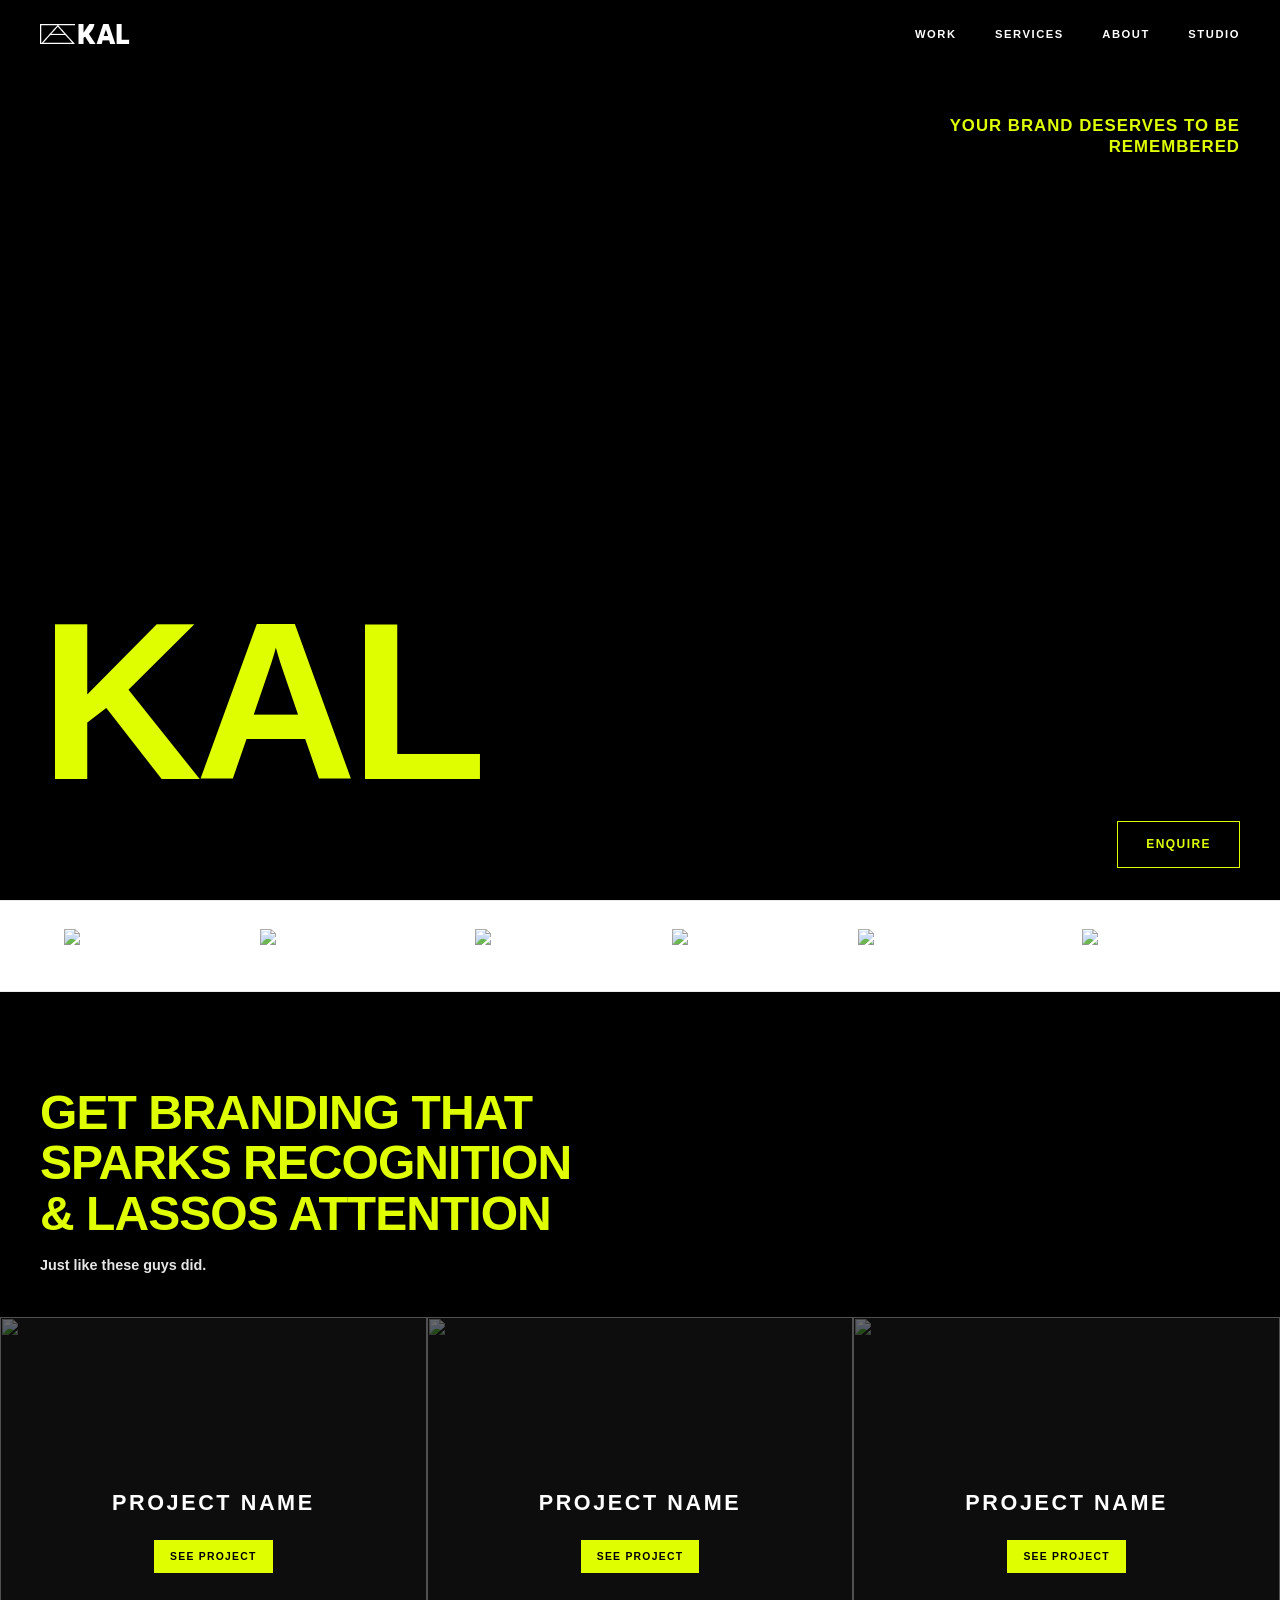
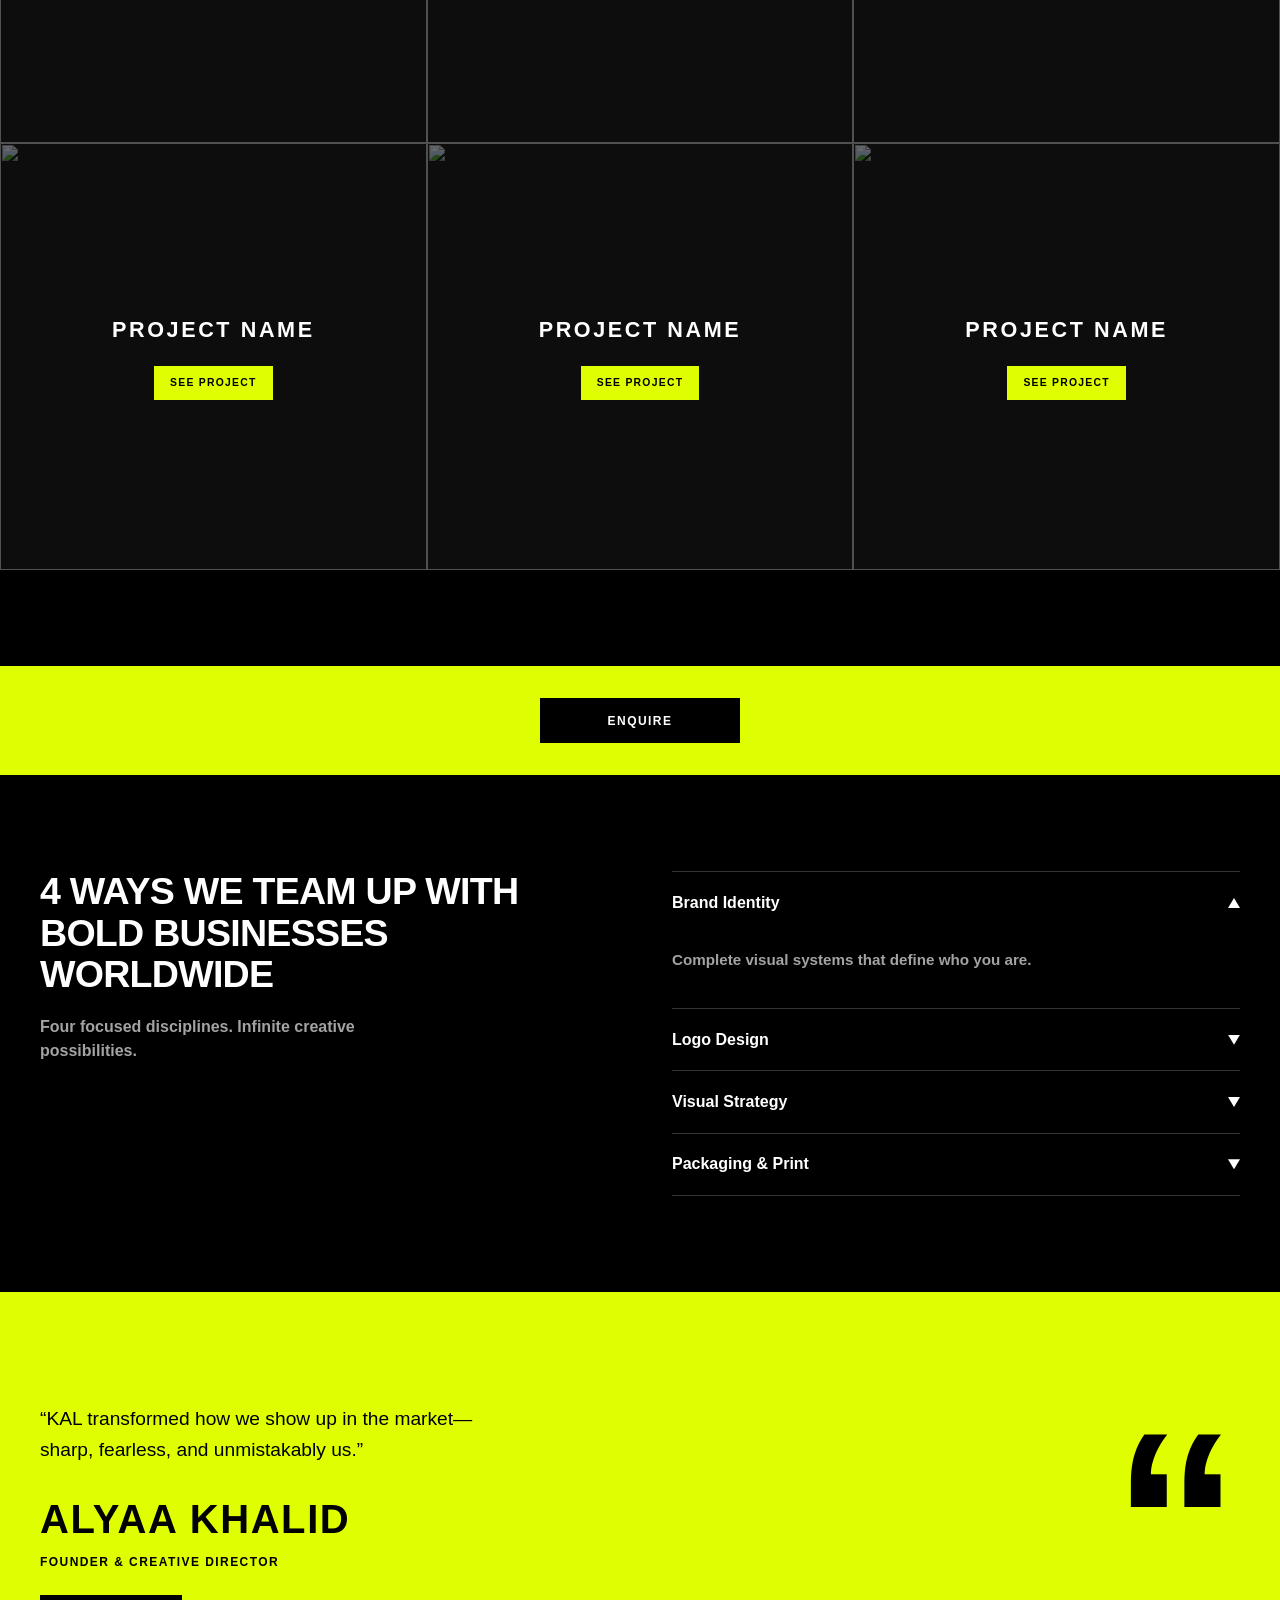
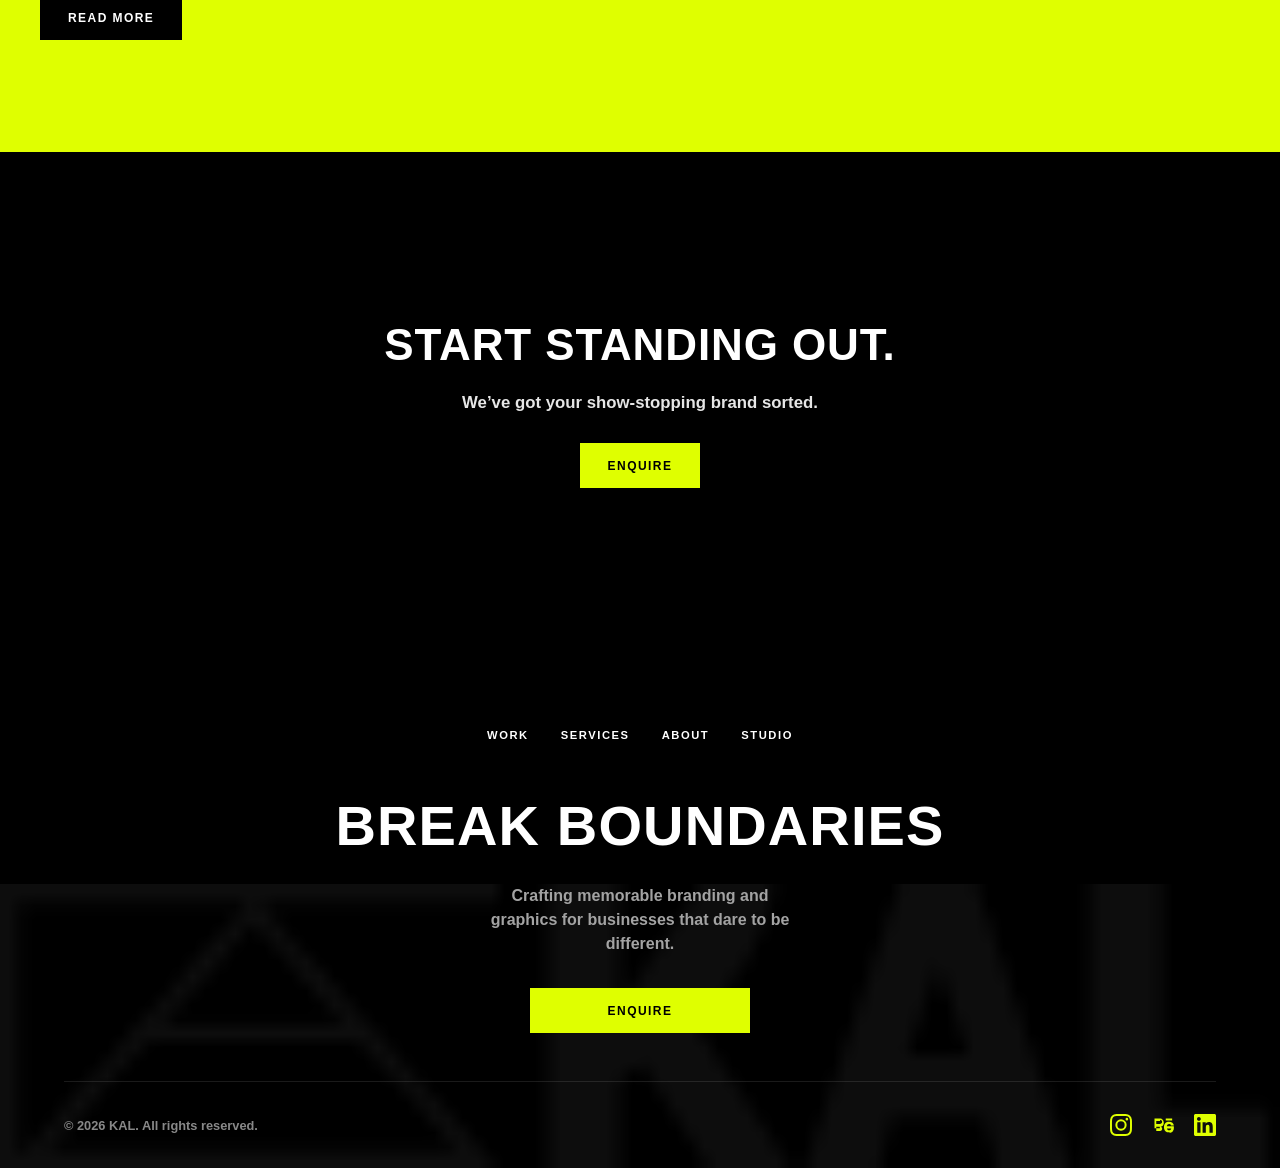
==== index.html @ bb74b12f "Initial commit: AntiGravity KAl website" ====
<!DOCTYPE html>
<html lang="en">
<head>
  <meta charset="UTF-8" />
  <meta name="viewport" content="width=device-width, initial-scale=1.0" />
  <meta name="description" content="KAL — Your brand deserves to be remembered. Branding and graphics for bold businesses." />
  <title>KAL — Creative Studio</title>
  
  <style>
    /* Importing user requested Diodrum Arabic Bold Font */
    @import url('https://db.onlinewebfonts.com/c/6d77e4188cb36a08a0f121b5cd89a714?family=Diodrum+Arabic+Bold');
    
    :root {
      --font-family-base: 'Diodrum Arabic Bold', sans-serif;
    }
    
    /* Forcing the font universally to ensure it strictly applies everywhere */
    * {
      font-family: var(--font-family-base) !important;
    }

    /* Styling the newly injected logo images */
    .logo__image {
        max-width: 120px;
        height: auto;
        display: block;
    }
  </style>

  <!-- Linking to local stylesheet -->
  <link rel="stylesheet" href="styles.css" />
</head>
<body class="page-home">
  <a class="skip-link" href="#main">Skip to content</a>

  <header class="hero" role="banner">
    <div class="hero__media" aria-hidden="true"></div>
    <div class="hero__overlay" aria-hidden="true"></div>
    <div class="hero__shell">
      <div class="hero__top">
        <a class="logo logo--header" href="index.html" aria-label="KAL home">
          <img src="logo.png" alt="KAL Logo" class="logo__image">
        </a>
        <button type="button" class="nav-toggle" aria-expanded="false" aria-controls="site-nav" data-nav-toggle>
          <span></span><span></span><span></span>
          <span class="visually-hidden">Menu</span>
        </button>
        <nav id="site-nav" class="nav nav--hero" aria-label="Primary" data-nav-menu>
          <a href="#work">WORK</a>
          <a href="#services">SERVICES</a>
          <a href="#about">ABOUT</a>
          <a href="#studio">STUDIO</a>
        </nav>
      </div>
      <div class="hero__middle">
        <p class="hero__tagline">YOUR BRAND DESERVES TO BE REMEMBERED</p>
        <h1 class="hero__title">KAL</h1>
      </div>
      <a class="btn btn--outline-hero" href="contact.html">ENQUIRE</a>
    </div>
  </header>

  <main id="main">
    <section class="logo-marquee" aria-label="Trusted by brands">
      <div class="logo-marquee__mask">
        <div class="logo-marquee__track">
          <ul class="logo-marquee__row">
            <li><img class="logo-marquee__logo" src="https://placehold.co/140x36/ffffff/000000?text=SPADA" width="140" height="36" alt="Spada" /></li>
            <li><img class="logo-marquee__logo" src="https://placehold.co/160x36/ffffff/000000?text=PUBLIC" width="160" height="36" alt="Public" /></li>
            <li><img class="logo-marquee__logo" src="https://placehold.co/140x36/ffffff/000000?text=NORTH" width="140" height="36" alt="North" /></li>
            <li><img class="logo-marquee__logo" src="https://placehold.co/130x36/ffffff/000000?text=VOGUE" width="130" height="36" alt="Vogue" /></li>
            <li><img class="logo-marquee__logo" src="https://placehold.co/180x36/ffffff/000000?text=STUDIO+X" width="180" height="36" alt="Studio X" /></li>
            <li><img class="logo-marquee__logo" src="https://placehold.co/200x36/ffffff/000000?text=MERIDIAN" width="200" height="36" alt="Meridian" /></li>
            <li><img class="logo-marquee__logo" src="https://placehold.co/160x36/ffffff/000000?text=BOLD+CO" width="160" height="36" alt="Bold Co" /></li>
            <li><img class="logo-marquee__logo" src="https://placehold.co/130x36/ffffff/000000?text=FRAME" width="130" height="36" alt="Frame" /></li>
            <li><img class="logo-marquee__logo" src="https://placehold.co/130x36/ffffff/000000?text=ATLAS" width="130" height="36" alt="Atlas" /></li>
            <li><img class="logo-marquee__logo" src="https://placehold.co/130x36/ffffff/000000?text=PRISM" width="130" height="36" alt="Prism" /></li>
            <li><img class="logo-marquee__logo" src="https://placehold.co/120x36/ffffff/000000?text=NOVA" width="120" height="36" alt="Nova" /></li>
            <li><img class="logo-marquee__logo" src="https://placehold.co/120x36/ffffff/000000?text=KIND" width="120" height="36" alt="Kind" /></li>
          </ul>
          <ul class="logo-marquee__row" aria-hidden="true">
            <li><img class="logo-marquee__logo" src="https://placehold.co/140x36/ffffff/000000?text=SPADA" width="140" height="36" alt="Spada" /></li>
            <li><img class="logo-marquee__logo" src="https://placehold.co/160x36/ffffff/000000?text=PUBLIC" width="160" height="36" alt="Public" /></li>
            <li><img class="logo-marquee__logo" src="https://placehold.co/140x36/ffffff/000000?text=NORTH" width="140" height="36" alt="North" /></li>
            <li><img class="logo-marquee__logo" src="https://placehold.co/130x36/ffffff/000000?text=VOGUE" width="130" height="36" alt="Vogue" /></li>
            <li><img class="logo-marquee__logo" src="https://placehold.co/180x36/ffffff/000000?text=STUDIO+X" width="180" height="36" alt="Studio X" /></li>
            <li><img class="logo-marquee__logo" src="https://placehold.co/200x36/ffffff/000000?text=MERIDIAN" width="200" height="36" alt="Meridian" /></li>
            <li><img class="logo-marquee__logo" src="https://placehold.co/160x36/ffffff/000000?text=BOLD+CO" width="160" height="36" alt="Bold Co" /></li>
            <li><img class="logo-marquee__logo" src="https://placehold.co/130x36/ffffff/000000?text=FRAME" width="130" height="36" alt="Frame" /></li>
            <li><img class="logo-marquee__logo" src="https://placehold.co/130x36/ffffff/000000?text=ATLAS" width="130" height="36" alt="Atlas" /></li>
            <li><img class="logo-marquee__logo" src="https://placehold.co/130x36/ffffff/000000?text=PRISM" width="130" height="36" alt="Prism" /></li>
            <li><img class="logo-marquee__logo" src="https://placehold.co/120x36/ffffff/000000?text=NOVA" width="120" height="36" alt="Nova" /></li>
            <li><img class="logo-marquee__logo" src="https://placehold.co/120x36/ffffff/000000?text=KIND" width="120" height="36" alt="Kind" /></li>
          </ul>
        </div>
      </div>
    </section>

    <section id="work" class="section section--dark portfolio">
      <div class="container portfolio__intro">
        <h2 class="portfolio__headline">GET BRANDING THAT SPARKS RECOGNITION &amp; LASSOS ATTENTION</h2>
        <p class="portfolio__sub">Just like these guys did.</p>
      </div>
      <div class="portfolio__grid-wrap">
        <div class="portfolio__grid">
          <article class="project-card">
            <img src="https://images.unsplash.com/photo-1541643600914-78b084683601?w=900&q=85" width="900" height="675" alt="" loading="lazy" decoding="async" />
            <div class="project-card__overlay">
              <span class="project-card__name">PROJECT NAME</span>
              <a class="btn btn--lime btn--small" href="#">SEE PROJECT</a>
            </div>
          </article>
          <article class="project-card">
            <img src="https://images.unsplash.com/photo-1595425970377-c9703cf48b6d?w=900&q=85" width="900" height="675" alt="" loading="lazy" decoding="async" />
            <div class="project-card__overlay">
              <span class="project-card__name">PROJECT NAME</span>
              <a class="btn btn--lime btn--small" href="#">SEE PROJECT</a>
            </div>
          </article>
          <article class="project-card">
            <img src="https://images.unsplash.com/photo-1556228578-0d85b1a4d571?w=900&q=85" width="900" height="675" alt="" loading="lazy" decoding="async" />
            <div class="project-card__overlay">
              <span class="project-card__name">PROJECT NAME</span>
              <a class="btn btn--lime btn--small" href="#">SEE PROJECT</a>
            </div>
          </article>
          <article class="project-card">
            <img src="https://images.unsplash.com/photo-1570194065650-d99fb4b38b17?w=900&q=85" width="900" height="675" alt="" loading="lazy" decoding="async" />
            <div class="project-card__overlay">
              <span class="project-card__name">PROJECT NAME</span>
              <a class="btn btn--lime btn--small" href="#">SEE PROJECT</a>
            </div>
          </article>
          <article class="project-card">
            <img src="https://images.unsplash.com/photo-1620916566398-39f1143ab7be?w=900&q=85" width="900" height="675" alt="" loading="lazy" decoding="async" />
            <div class="project-card__overlay">
              <span class="project-card__name">PROJECT NAME</span>
              <a class="btn btn--lime btn--small" href="#">SEE PROJECT</a>
            </div>
          </article>
          <article class="project-card">
            <img src="https://images.unsplash.com/photo-1511920170033-f8396924c348?w=900&q=85" width="900" height="675" alt="" loading="lazy" decoding="async" />
            <div class="project-card__overlay">
              <span class="project-card__name">PROJECT NAME</span>
              <a class="btn btn--lime btn--small" href="#">SEE PROJECT</a>
            </div>
          </article>
        </div>
      </div>
    </section>

    <div class="strip strip--lime">
      <a class="btn btn--black" href="contact.html">ENQUIRE</a>
    </div>

    <section id="services" class="section section--dark services">
      <div class="container services__grid">
        <div class="services__intro" id="about">
          <h2 class="services__title">4 WAYS WE TEAM UP WITH BOLD BUSINESSES WORLDWIDE</h2>
          <p class="services__lead">Four focused disciplines. Infinite creative possibilities.</p>
        </div>
        <div class="accordion" id="studio" data-accordion>
          <div class="accordion__item is-open" data-accordion-item>
            <button type="button" class="accordion__trigger" aria-expanded="true" data-accordion-trigger>
              <span class="accordion__name">Brand Identity</span>
              <span class="caret caret--down" aria-hidden="true"></span>
            </button>
            <div class="accordion__panel" data-accordion-panel>
              <p>Complete visual systems that define who you are.</p>
            </div>
          </div>
          <div class="accordion__item" data-accordion-item>
            <button type="button" class="accordion__trigger" aria-expanded="false" data-accordion-trigger>
              <span class="accordion__name">Logo Design</span>
              <span class="caret caret--down" aria-hidden="true"></span>
            </button>
            <div class="accordion__panel" hidden data-accordion-panel>
              <p>Memorable marks that capture your essence.</p>
            </div>
          </div>
          <div class="accordion__item" data-accordion-item>
            <button type="button" class="accordion__trigger" aria-expanded="false" data-accordion-trigger>
              <span class="accordion__name">Visual Strategy</span>
              <span class="caret caret--down" aria-hidden="true"></span>
            </button>
            <div class="accordion__panel" hidden data-accordion-panel>
              <p>Creative direction with purpose and impact.</p>
            </div>
          </div>
          <div class="accordion__item" data-accordion-item>
            <button type="button" class="accordion__trigger" aria-expanded="false" data-accordion-trigger>
              <span class="accordion__name">Packaging &amp; Print</span>
              <span class="caret caret--down" aria-hidden="true"></span>
            </button>
            <div class="accordion__panel" hidden data-accordion-panel>
              <p>Tactile experiences that leave an impression.</p>
            </div>
          </div>
        </div>
      </div>
    </section>

    <section class="section section--quote quote" aria-labelledby="quote-heading">
      <div class="container quote__grid">
        <div class="quote__content">
          <p class="quote__text" id="quote-heading">
            “KAL transformed how we show up in the market—sharp, fearless, and unmistakably us.”
          </p>
          <p class="quote__author">ALYAA KHALID</p>
          <p class="quote__role">FOUNDER &amp; CREATIVE DIRECTOR</p>
          <a class="btn btn--black" href="#">READ MORE</a>
        </div>
        <div class="quote__mark" aria-hidden="true">“</div>
      </div>
    </section>

    <section class="prefooter">
      <div class="prefooter__media" aria-hidden="true"></div>
      <div class="prefooter__overlay" aria-hidden="true"></div>
      <div class="prefooter__inner">
        <h2 class="prefooter__title">START STANDING OUT.</h2>
        <p class="prefooter__text">We’ve got your show-stopping brand sorted.</p>
        <a class="btn btn--lime" href="contact.html">ENQUIRE</a>
      </div>
    </section>
  </main>

  <footer class="footer">
    <div class="footer__watermark" aria-hidden="true"><img src="logo.png" alt="KAL Watermark" class="footer__watermark-image"></div>
    <div class="container footer__inner">
      <nav class="footer__nav" aria-label="Footer">
        <a href="#work">WORK</a>
        <a href="#services">SERVICES</a>
        <a href="#about">ABOUT</a>
        <a href="#studio">STUDIO</a>
      </nav>
      <h2 class="footer__headline">BREAK BOUNDARIES</h2>
      <p class="footer__tagline">Crafting memorable branding and graphics for businesses that dare to be different.</p>
      <a class="btn btn--lime footer__cta" href="contact.html">ENQUIRE</a>
      <div class="footer__bottom">
        <p class="footer__copy">© <span data-year>2024</span> KAL. All rights reserved.</p>
        <div class="footer__social">
          <a href="https://instagram.com" aria-label="Instagram" class="footer__social-link">
            <svg viewBox="0 0 24 24" width="22" height="22" fill="currentColor" aria-hidden="true"><path d="M12 2.163c3.204 0 3.584.012 4.85.07 3.252.148 4.771 1.691 4.919 4.919.058 1.265.069 1.645.069 4.849 0 3.205-.012 3.584-.069 4.849-.149 3.225-1.664 4.771-4.919 4.919-1.266.058-1.644.07-4.85.07-3.204 0-3.584-.012-4.849-.07-3.26-.149-4.771-1.699-4.919-4.92-.058-1.265-.07-1.644-.07-4.849 0-3.204.013-3.583.07-4.849.149-3.227 1.664-4.771 4.919-4.919 1.266-.057 1.645-.069 4.849-.069zM12 0C8.741 0 8.333.014 7.053.072 2.695.272.273 2.69.073 7.052.014 8.333 0 8.741 0 12c0 3.259.014 3.668.072 4.948.2 4.358 2.618 6.78 6.98 6.98C8.333 23.986 8.741 24 12 24c3.259 0 3.668-.014 4.948-.072 4.354-.2 6.782-2.618 6.979-6.98.059-1.28.073-1.689.073-4.948 0-3.259-.014-3.667-.072-4.947-.196-4.354-2.617-6.78-6.979-6.98C15.668.014 15.259 0 12 0zm0 5.838a6.162 6.162 0 1 0 0 12.324 6.162 6.162 0 0 0 0-12.324zM12 16a4 4 0 1 1 0-8 4 4 0 0 1 0 8zm6.406-11.845a1.44 1.44 0 1 0 0 2.881 1.44 1.44 0 0 0 0-2.881z"/></svg>
          </a>
          <a href="https://behance.net" aria-label="Behance" class="footer__social-link">
            <svg viewBox="0 0 24 24" width="22" height="22" fill="currentColor" aria-hidden="true"><path d="M22 7h-7V5h7v2zm1.726 10c-.442 1.297-2.029 3-5.101 3-3.074 0-5.564-1.729-5.564-5.675 0-3.91 2.325-5.92 5.466-5.92 3.082 0 4.964 1.782 5.378 4.076h-3.207c-.235-.896-.932-1.448-2.077-1.448-1.521 0-2.528 1.094-2.528 3.292 0 2.25 1.021 3.392 2.528 3.392 1.42 0 2.305-.771 2.377-2.009H15.5v-2.331h8.26c.063.447.11.891.11 1.515-.001 3.102-1.653 5.6-5.084 5.6zM8.528 15.454h-5.8V5h5.436c3.09 0 4.71 1.688 4.71 4.898 0 2.53-1.718 4.102-3.918 4.102H8.528v1.454zm.29-7.954H4.648v3.317h3.88c1.624 0 2.506-1.032 2.506-2.406 0-1.375-.882-1.911-2.216-1.911zM4.648 18.5h4.084c1.743 0 2.378-1.096 2.378-2.352 0-1.649-1.123-2.148-2.602-2.148H4.648V18.5z"/></svg>
          </a>
          <a href="https://linkedin.com" aria-label="LinkedIn" class="footer__social-link">
            <svg viewBox="0 0 24 24" width="22" height="22" fill="currentColor" aria-hidden="true"><path d="M20.447 20.452h-3.554v-5.569c0-1.328-.027-3.037-1.852-3.037-1.853 0-2.136 1.445-2.136 2.939v5.667H9.351V9h3.414v1.561h.046c.477-.9 1.637-1.85 3.37-1.85 3.601 0 4.267 2.37 4.267 5.455v6.286zM5.337 7.433c-1.144 0-2.063-.926-2.063-2.065 0-1.138.92-2.063 2.063-2.063 1.14 0 2.064.925 2.064 2.063 0 1.139-.925 2.065-2.064 2.065zm1.782 13.019H3.555V9h3.564v11.452zM22.225 0H1.771C.792 0 0 .774 0 1.729v20.542C0 23.227.792 24 1.771 24h20.451C23.2 24 24 23.227 24 22.271V1.729C24 .774 23.2 0 22.222 0h.003z"/></svg>
          </a>
        </div>
      </div>
    </footer>

  <script src="main copy.js" defer></script>
</body>
</html>
---- styles.css ----
/* KAL — matches KAL_Desgin reference (black / white / #DFFF00, sharp corners) */
@font-face {
  font-family: "Diodrum Arabic";
  font-style: normal;
  font-weight: 700;
  font-display: swap;
  src: local("Diodrum Arabic Bold"), local("DiodrumArabic-Bold"),
    url("assets/fonts/DiodrumArabic-Bold.woff2") format("woff2"),
    url("assets/fonts/DiodrumArabic-Bold.woff") format("woff"),
    url("assets/fonts/DiodrumArabicBold.woff2") format("woff2"),
    url("assets/fonts/DiodrumArabicBold.ttf") format("truetype");
}

:root {
  --black: #000000;
  --white: #ffffff;
  --lime: #dfff00;
  --grey: #a3a3a3;
  --grey-dark: #888888;
  --charcoal: #111111;
  --font: "Diodrum Arabic", "Segoe UI", Tahoma, sans-serif;
  --container: min(1200px, calc(100% - 3rem));
  --ease: cubic-bezier(0.22, 1, 0.36, 1);
}

*,
*::before,
*::after {
  box-sizing: border-box;
}

html {
  scroll-behavior: smooth;
  overflow-x: hidden;
}

@media (prefers-reduced-motion: reduce) {
  html {
    scroll-behavior: auto;
  }
  *,
  *::before,
  *::after {
    animation-duration: 0.01ms !important;
    transition-duration: 0.01ms !important;
  }
}

body {
  margin: 0;
  font-family: var(--font);
  font-size: 1rem;
  line-height: 1.5;
  font-weight: 700;
  color: var(--white);
  background: var(--black);
  -webkit-font-smoothing: antialiased;
}

input,
textarea,
button {
  font-family: var(--font);
  font-weight: 700;
}

img {
  max-width: 100%;
  height: auto;
  display: block;
}

a {
  color: inherit;
  text-decoration: none;
}

.visually-hidden {
  position: absolute;
  width: 1px;
  height: 1px;
  padding: 0;
  margin: -1px;
  overflow: hidden;
  clip: rect(0, 0, 0, 0);
  white-space: nowrap;
  border: 0;
}

.skip-link {
  position: absolute;
  top: -100px;
  left: 1rem;
  z-index: 1000;
  padding: 0.5rem 1rem;
  background: var(--lime);
  color: var(--black);
  font-weight: 700;
}

.skip-link:focus {
  top: 1rem;
}

.container {
  width: var(--container);
  margin-inline: auto;
}

/* ----- Logo ----- */
.logo {
  display: inline-flex;
  align-items: center;
  gap: 0.65rem;
  z-index: 5;
}

.logo__icon {
  width: 36px;
  height: 36px;
  border: 2px solid currentColor;
  flex-shrink: 0;
  position: relative;
  background: linear-gradient(135deg, transparent 47%, currentColor 47%, currentColor 53%, transparent 53%);
}

.logo__word {
  font-weight: 800;
  font-size: 1.35rem;
  letter-spacing: 0.04em;
}

.logo--header {
  color: var(--white);
}

.logo--contact .logo__icon,
.logo--contact .logo__word {
  color: var(--white);
}

/* ----- Buttons (sharp corners) ----- */
.btn {
  display: inline-flex;
  align-items: center;
  justify-content: center;
  padding: 0.85rem 1.75rem;
  font-size: 0.75rem;
  font-weight: 800;
  letter-spacing: 0.12em;
  text-transform: uppercase;
  border: none;
  border-radius: 0;
  cursor: pointer;
  transition: opacity 0.2s, transform 0.15s;
}

.btn:active {
  transform: scale(0.98);
}

.btn--lime {
  background: var(--lime);
  color: var(--black);
}

.btn--lime:hover {
  opacity: 0.92;
}

.btn--black {
  background: var(--black);
  color: var(--white);
}

.btn--black:hover {
  opacity: 0.88;
}

.btn--small {
  padding: 0.55rem 1rem;
  font-size: 0.65rem;
}

.btn--outline-hero {
  background: transparent;
  color: var(--lime);
  border: 1px solid var(--lime);
}

.btn--outline-hero:hover {
  background: var(--lime);
  color: var(--black);
}

.btn--send {
  width: 100%;
  margin-top: 1.5rem;
  padding: 1.1rem;
  font-size: 0.8rem;
}

/* ----- Nav toggle (contact + home mobile) ----- */
.nav-toggle {
  display: none;
  flex-direction: column;
  justify-content: center;
  gap: 6px;
  width: 44px;
  height: 44px;
  padding: 0;
  border: none;
  background: transparent;
  cursor: pointer;
  z-index: 5;
}

.nav-toggle span {
  display: block;
  height: 2px;
  background: var(--lime);
  border-radius: 0;
}

.nav-toggle span:nth-child(1) {
  width: 22px;
  margin-left: auto;
}

.nav-toggle span:nth-child(2) {
  width: 18px;
  margin-left: auto;
}

.nav-toggle span:nth-child(3) {
  width: 14px;
  margin-left: auto;
}

.page-home .nav-toggle span {
  background: var(--lime);
}

@media (max-width: 767px) {
  .nav-toggle {
    display: flex;
  }
}

/* ----- Hero ----- */
.hero {
  position: relative;
  min-height: 100vh;
  min-height: 100dvh;
  padding: 1.5rem clamp(1rem, 4vw, 2.5rem) 2rem;
}

.hero__media {
  position: absolute;
  inset: 0;
  background: var(--black) url("https://images.unsplash.com/photo-1497366216548-37526070297c?w=1920&q=85") center / cover no-repeat;
}

.hero__overlay {
  position: absolute;
  inset: 0;
  background: rgba(0, 0, 0, 0.45);
  pointer-events: none;
}

.hero__shell {
  position: relative;
  z-index: 2;
  min-height: calc(100vh - 1.5rem - 2rem);
  min-height: calc(100dvh - 1.5rem - 2rem);
  display: flex;
  flex-direction: column;
}

.hero__top {
  display: flex;
  align-items: center;
  justify-content: space-between;
  flex-wrap: wrap;
  gap: 1rem;
}

.hero__middle {
  flex: 1;
  display: grid;
  grid-template-rows: auto 1fr;
  grid-template-columns: 1fr;
  align-items: stretch;
  min-height: 0;
}

.nav--hero {
  display: flex;
  gap: clamp(1rem, 3vw, 2.5rem);
  font-size: 0.7rem;
  font-weight: 600;
  letter-spacing: 0.14em;
}

.nav--hero a {
  color: var(--white);
}

.nav--hero a:hover {
  color: var(--lime);
}

@media (max-width: 767px) {
  .nav--hero {
    position: fixed;
    top: 0;
    right: 0;
    left: 0;
    flex-direction: column;
    padding: 5rem 1.5rem 2rem;
    background: rgba(0, 0, 0, 0.97);
    gap: 0;
    transform: translateY(-100%);
    opacity: 0;
    visibility: hidden;
    transition: transform 0.35s var(--ease), opacity 0.35s, visibility 0.35s;
    z-index: 4;
  }

  .nav--hero.is-open {
    transform: translateY(0);
    opacity: 1;
    visibility: visible;
  }

  .nav--hero a {
    padding: 1rem 0;
    border-bottom: 1px solid rgba(255, 255, 255, 0.08);
    font-size: 0.8rem;
  }
}

.hero__tagline {
  grid-row: 1;
  grid-column: 1;
  align-self: start;
  justify-self: end;
  max-width: min(420px, 90vw);
  margin: 0;
  padding-top: clamp(2rem, 8vh, 5rem);
  font-size: clamp(0.85rem, 2vw, 1.05rem);
  font-weight: 800;
  letter-spacing: 0.06em;
  line-height: 1.25;
  color: var(--lime);
  text-transform: uppercase;
  text-align: right;
}

.hero__title {
  grid-row: 1 / -1;
  grid-column: 1;
  align-self: end;
  justify-self: start;
  margin: 0;
  font-size: clamp(4.5rem, 22vw, 14rem);
  font-weight: 900;
  line-height: 0.85;
  letter-spacing: -0.03em;
  color: var(--lime);
}

.hero .btn--outline-hero {
  align-self: end;
  margin-top: 1.5rem;
  margin-left: auto;
}

@media (max-width: 767px) {
  .hero__middle {
    display: flex;
    flex-direction: column;
    justify-content: center;
    gap: 1.5rem;
    padding: 1rem 0;
  }

  .hero__tagline {
    padding-top: 0;
    justify-self: stretch;
    text-align: left;
    align-self: stretch;
    max-width: none;
  }

  .hero__title {
    align-self: start;
    font-size: clamp(4rem, 18vw, 8rem);
  }

  .hero .btn--outline-hero {
    width: 100%;
    margin-left: 0;
  }
}

/* ----- Logo marquee (white strip, auto-scroll) ----- */
.logo-marquee {
  background: var(--white);
  border-block: 1px solid rgba(0, 0, 0, 0.08);
  padding: 1.75rem 0;
}

.logo-marquee__mask {
  overflow: hidden;
  width: 100%;
  mask-image: linear-gradient(90deg, transparent, #000 4%, #000 96%, transparent);
  -webkit-mask-image: linear-gradient(90deg, transparent, #000 4%, #000 96%, transparent);
}

.logo-marquee__track {
  display: flex;
  width: max-content;
  animation: logo-marquee-scroll 50s linear infinite;
}

.logo-marquee:hover .logo-marquee__track {
  animation-play-state: paused;
}

@media (prefers-reduced-motion: reduce) {
  .logo-marquee__track {
    animation: none;
    transform: none;
    width: 100%;
    flex-wrap: wrap;
    justify-content: center;
  }

  .logo-marquee__row:last-child {
    display: none;
  }

  .logo-marquee__row:first-child {
    flex-wrap: wrap;
    justify-content: center;
    max-width: 960px;
    width: 100%;
  }
}

@keyframes logo-marquee-scroll {
  to {
    transform: translateX(-50%);
  }
}

.logo-marquee__row {
  display: flex;
  flex-shrink: 0;
  align-items: center;
  gap: clamp(2.5rem, 5vw, 4.5rem);
  padding-inline: clamp(2.5rem, 5vw, 4.5rem);
  margin: 0;
  list-style: none;
}

.logo-marquee__row li {
  flex-shrink: 0;
  display: flex;
  align-items: center;
}

.logo-marquee__logo {
  display: block;
  height: clamp(26px, 4vw, 34px);
  width: auto;
  max-width: min(160px, 28vw);
  object-fit: contain;
  opacity: 0.88;
  filter: none;
  transition: opacity 0.2s var(--ease);
}

.logo-marquee__logo:hover {
  opacity: 1;
}

/* ----- Portfolio ----- */
.section {
  padding: clamp(3rem, 8vw, 6rem) 0;
}

.section--dark {
  background: var(--black);
}

.portfolio__headline {
  margin: 0 0 1rem;
  max-width: 20ch;
  font-size: clamp(1.75rem, 4.5vw, 3rem);
  font-weight: 900;
  line-height: 1.05;
  letter-spacing: -0.02em;
  text-transform: uppercase;
  color: var(--lime);
}

.portfolio__sub {
  margin: 0 0 2.5rem;
  font-size: 0.9rem;
  color: var(--white);
  opacity: 0.9;
}

.portfolio__intro {
  margin-bottom: 2rem;
}

.portfolio__grid-wrap {
  width: 100vw;
  margin-left: calc(50% - 50vw);
  position: relative;
}

.portfolio__grid {
  display: grid;
  grid-template-columns: repeat(3, 1fr);
  gap: 0;
}

@media (max-width: 991px) {
  .portfolio__grid {
    grid-template-columns: repeat(2, 1fr);
  }
}

@media (max-width: 600px) {
  .portfolio__grid {
    grid-template-columns: 1fr;
  }
}

.project-card {
  position: relative;
  aspect-ratio: 1 / 1;
  overflow: hidden;
  background: var(--charcoal);
}

.project-card img {
  width: 100%;
  height: 100%;
  object-fit: cover;
  filter: brightness(0.55);
  transition: filter 0.4s var(--ease), transform 0.5s var(--ease);
}

.project-card:hover img {
  filter: brightness(0.65);
  transform: scale(1.02);
}

.project-card__overlay {
  position: absolute;
  inset: 0;
  display: flex;
  flex-direction: column;
  align-items: center;
  justify-content: center;
  gap: 1.25rem;
  padding: 1rem;
  background: rgba(0, 0, 0, 0.25);
}

.project-card__name {
  font-size: clamp(1rem, 2.8vw, 1.35rem);
  font-weight: 800;
  letter-spacing: 0.12em;
  text-transform: uppercase;
  color: var(--white);
  text-align: center;
}

/* ----- Lime strip ----- */
.strip {
  padding: 2rem clamp(1rem, 4vw, 2.5rem);
  display: flex;
  justify-content: center;
  align-items: center;
}

.strip--lime {
  background: var(--lime);
}

.strip--lime .btn--black {
  min-width: 200px;
}

/* ----- Services / accordion ----- */
.services__grid {
  display: grid;
  grid-template-columns: 1fr 1fr;
  gap: clamp(2rem, 5vw, 4rem);
  align-items: start;
}

@media (max-width: 767px) {
  .services__grid {
    grid-template-columns: 1fr;
  }
}

.services__title {
  margin: 0 0 1.25rem;
  font-size: clamp(1.5rem, 3.5vw, 2.35rem);
  font-weight: 800;
  line-height: 1.1;
  letter-spacing: -0.02em;
  text-transform: uppercase;
  color: var(--white);
}

.services__lead {
  margin: 0;
  font-size: 1rem;
  color: var(--grey);
  max-width: 36ch;
}

.accordion {
  border-top: 1px solid rgba(255, 255, 255, 0.2);
}

.accordion__item {
  border-bottom: 1px solid rgba(255, 255, 255, 0.2);
}

.accordion__trigger {
  width: 100%;
  display: flex;
  align-items: center;
  justify-content: space-between;
  gap: 1rem;
  padding: 1.35rem 0;
  background: none;
  border: none;
  color: var(--white);
  font-size: 1rem;
  font-weight: 700;
  text-align: left;
  cursor: pointer;
}

.accordion__trigger:hover {
  color: var(--lime);
}

/* Solid filled carets (equilateral triangles) */
.caret {
  flex-shrink: 0;
  width: 12px;
  height: 10px;
  background: currentColor;
  transition: transform 0.25s var(--ease);
}

.caret--down {
  clip-path: polygon(50% 100%, 0 0, 100% 0);
}

.caret--left {
  width: 10px;
  height: 12px;
  clip-path: polygon(0 50%, 100% 0, 100% 100%);
  margin-right: 0.5rem;
  vertical-align: middle;
  display: inline-block;
}

.caret--right {
  width: 10px;
  height: 12px;
  clip-path: polygon(100% 50%, 0 100%, 0 0);
}

.accordion__trigger .caret {
  color: var(--white);
}

.accordion__item.is-open .caret--down {
  transform: rotate(180deg);
}

.accordion__panel {
  padding: 0 0 1.35rem;
  color: var(--grey);
  font-size: 0.95rem;
}

.accordion__panel[hidden] {
  display: none;
}

/* ----- Quote ----- */
.section--quote {
  background: var(--lime);
  color: var(--black);
  padding: clamp(3rem, 10vw, 7rem) 0;
}

.quote__grid {
  display: grid;
  grid-template-columns: 1.2fr 0.8fr;
  gap: 2rem;
  align-items: center;
}

@media (max-width: 767px) {
  .quote__grid {
    grid-template-columns: 1fr;
  }
}

.quote__text {
  margin: 0 0 1.5rem;
  font-size: clamp(1rem, 2.2vw, 1.2rem);
  font-weight: 500;
  line-height: 1.6;
  max-width: 42ch;
}

.quote__author {
  margin: 0 0 0.25rem;
  font-size: clamp(1.5rem, 4vw, 2.5rem);
  font-weight: 900;
  letter-spacing: 0.04em;
}

.quote__role {
  margin: 0 0 1.5rem;
  font-size: 0.75rem;
  font-weight: 700;
  letter-spacing: 0.12em;
}

.quote__mark {
  font-size: clamp(8rem, 25vw, 16rem);
  font-weight: 900;
  line-height: 0.7;
  color: var(--black);
  text-align: right;
  user-select: none;
}

@media (max-width: 767px) {
  .quote__mark {
    text-align: left;
    font-size: 6rem;
  }
}

/* ----- Prefooter ----- */
.prefooter {
  position: relative;
  min-height: 55vh;
  display: grid;
  place-items: center;
  text-align: center;
  padding: clamp(3rem, 10vw, 6rem) 1.5rem;
}

.prefooter__media {
  position: absolute;
  inset: 0;
  background: var(--black) url("https://images.unsplash.com/photo-1485846234645-a62644f84728?w=1920&q=80") center / cover no-repeat;
}

.prefooter__overlay {
  position: absolute;
  inset: 0;
  background: rgba(0, 0, 0, 0.55);
}

.prefooter__inner {
  position: relative;
  z-index: 1;
  max-width: 36rem;
}

.prefooter__title {
  margin: 0 0 0.75rem;
  font-size: clamp(1.75rem, 5vw, 2.75rem);
  font-weight: 900;
  letter-spacing: 0.02em;
  text-transform: uppercase;
  color: var(--white);
}

.prefooter__text {
  margin: 0 0 1.75rem;
  font-size: 1.05rem;
  color: rgba(255, 255, 255, 0.9);
}

/* ----- Footer ----- */
.footer {
  position: relative;
  background: var(--black);
  padding: clamp(3rem, 8vw, 5rem) 0 2rem;
  overflow: hidden;
}

.footer__watermark {
  position: absolute;
  bottom: 0;
  left: 50%;
  transform: translateX(-50%);
  width: 100%;
  max-width: 1400px;
  pointer-events: none;
  z-index: 0;
  opacity: 0.05;
}

.footer__watermark-image {
  width: 100%;
  height: auto;
  display: block;
}

.footer__inner {
  position: relative;
  z-index: 1;
  text-align: center;
}

.footer__nav {
  display: flex;
  flex-wrap: wrap;
  justify-content: center;
  gap: clamp(1rem, 3vw, 2rem);
  margin-bottom: 2.5rem;
  font-size: 0.7rem;
  font-weight: 600;
  letter-spacing: 0.14em;
}

.footer__nav a {
  color: var(--white);
}

.footer__nav a:hover {
  color: var(--lime);
}

.footer__headline {
  margin: 0 0 1rem;
  font-size: clamp(2rem, 5vw, 3.5rem);
  font-weight: 900;
  letter-spacing: 0.02em;
  text-transform: uppercase;
  color: var(--white);
}

.footer__tagline {
  margin: 0 auto 2rem;
  max-width: 36ch;
  font-size: 1rem;
  color: var(--grey);
}

.footer__cta {
  margin-bottom: 3rem;
  min-width: 220px;
}

.footer__bottom {
  display: flex;
  flex-wrap: wrap;
  align-items: center;
  justify-content: space-between;
  gap: 1rem;
  padding-top: 2rem;
  border-top: 1px solid rgba(255, 255, 255, 0.1);
  max-width: var(--container);
  margin-inline: auto;
}

.footer__copy {
  margin: 0;
  font-size: 0.8rem;
  color: var(--grey-dark);
}

.footer__social {
  display: flex;
  gap: 1.25rem;
}

.footer__social-link {
  color: var(--lime);
  display: grid;
  place-items: center;
}

.footer__social-link:hover {
  opacity: 0.8;
}

/* ----- Contact page ----- */
.contact-layout {
  display: grid;
  grid-template-columns: 1fr 1fr;
  min-height: 100vh;
  min-height: 100dvh;
}

@media (max-width: 767px) {
  .contact-layout {
    grid-template-columns: 1fr;
  }
}

.contact-visual {
  position: relative;
  min-height: 50vh;
}

@media (min-width: 768px) {
  .contact-visual {
    min-height: 100vh;
  }
}

.contact-visual__bg {
  position: absolute;
  inset: 0;
  background: var(--charcoal) url("https://images.unsplash.com/photo-1523398768788-0b7977b6cb8e?w=1200&q=85") center / cover no-repeat;
}

.contact-visual__overlay {
  position: absolute;
  inset: 0;
  background: linear-gradient(180deg, rgba(0, 0, 0, 0.5) 0%, rgba(0, 0, 0, 0.65) 100%);
}

.contact-visual__content {
  position: relative;
  z-index: 1;
  min-height: inherit;
  display: flex;
  flex-direction: column;
  padding: clamp(1.5rem, 4vw, 5rem);
}

.contact-visual__header {
  display: flex;
  align-items: center;
  justify-content: space-between;
  margin-bottom: auto;
}

.nav-toggle--contact {
  display: flex;
}

@media (min-width: 768px) {
  .nav-toggle--contact {
    display: none;
  }
}

.contact-visual__copy {
  padding-bottom: 2rem;
}

.contact-visual__eyebrow {
  margin: 0 0 1rem;
  font-size: 0.7rem;
  font-weight: 800;
  letter-spacing: 0.2em;
  color: var(--white);
}

.contact-visual__title {
  margin: 0 0 1.25rem;
  font-size: clamp(1.75rem, 4vw, 2.75rem);
  font-weight: 900;
  line-height: 1.05;
  letter-spacing: 0.02em;
  text-transform: uppercase;
  color: var(--lime);
  max-width: 14ch;
}

.contact-visual__text {
  margin: 0;
  max-width: 36ch;
  font-size: 1rem;
  line-height: 1.65;
  color: var(--white);
}

.contact-form-wrap {
  background: var(--charcoal);
  display: flex;
  align-items: stretch;
  min-height: 50vh;
}

@media (min-width: 768px) {
  .contact-form-wrap {
    min-height: 100vh;
  }
}

.contact-form-inner {
  width: 100%;
  padding: clamp(2rem, 5vw, 5.5rem);
  display: flex;
  flex-direction: column;
  justify-content: center;
}

.contact-back {
  display: inline-flex;
  align-items: center;
  margin-bottom: 1.5rem;
  font-size: 0.8rem;
  font-weight: 700;
  letter-spacing: 0.08em;
  color: var(--grey);
}

.contact-back:hover {
  color: var(--lime);
}

.contact-back .caret {
  color: currentColor;
}

/* Mad Libs form */
.madlib-form {
  max-width: 520px;
}

.madlib-line {
  margin: 0 0 1.5rem;
  font-size: clamp(0.95rem, 2vw, 1.05rem);
  line-height: 1.7;
  color: var(--white);
}

.madlib-line strong {
  color: var(--lime);
  font-weight: 800;
}

.madlib-line input {
  display: inline-block;
  vertical-align: baseline;
  min-width: 8rem;
  width: min(100%, 280px);
  margin: 0 0.15rem;
  padding: 0.35rem 0;
  font: inherit;
  color: var(--white);
  background: transparent;
  border: none;
  border-bottom: 1px solid rgba(255, 255, 255, 0.35);
  border-radius: 0;
  outline: none;
}

.madlib-line input::placeholder {
  color: #bbbbbb;
}

.madlib-line input:focus {
  border-bottom-color: var(--lime);
}

@media (max-width: 767px) {
  .madlib-line input {
    display: block;
    width: 100% !important;
    max-width: none;
    margin: 0.35rem 0 0;
  }
}

.madlib-textarea {
  width: 100%;
  margin-top: 0.5rem;
  padding: 1rem;
  font: inherit;
  color: var(--white);
  background: transparent;
  border: 1px solid rgba(255, 255, 255, 0.35);
  border-radius: 0;
  resize: vertical;
  min-height: 140px;
  outline: none;
}

.madlib-textarea::placeholder {
  color: #bbbbbb;
}

.madlib-textarea:focus {
  border-color: var(--lime);
}

.form-feedback {
  margin-top: 1rem;
  font-size: 0.9rem;
  min-height: 1.25rem;
}

.form-feedback.is-ok {
  color: var(--lime);
}

.form-feedback.is-err {
  color: #ff6b6b;
}

/* Contact full-screen overlay (mobile menu) */
.contact-overlay {
  position: fixed;
  inset: 0;
  z-index: 50;
  background: rgba(0, 0, 0, 0.96);
  display: grid;
  place-items: center;
  padding: 2rem;
}

.contact-overlay[hidden] {
  display: none !important;
}

.contact-overlay__nav {
  display: flex;
  flex-direction: column;
  align-items: center;
  gap: 1.5rem;
}

.contact-overlay__nav a {
  font-size: 0.85rem;
  font-weight: 700;
  letter-spacing: 0.18em;
  color: var(--white);
}

.contact-overlay__nav a:hover {
  color: var(--lime);
}

@media (min-width: 768px) {
  .contact-overlay {
    display: none !important;
  }
}
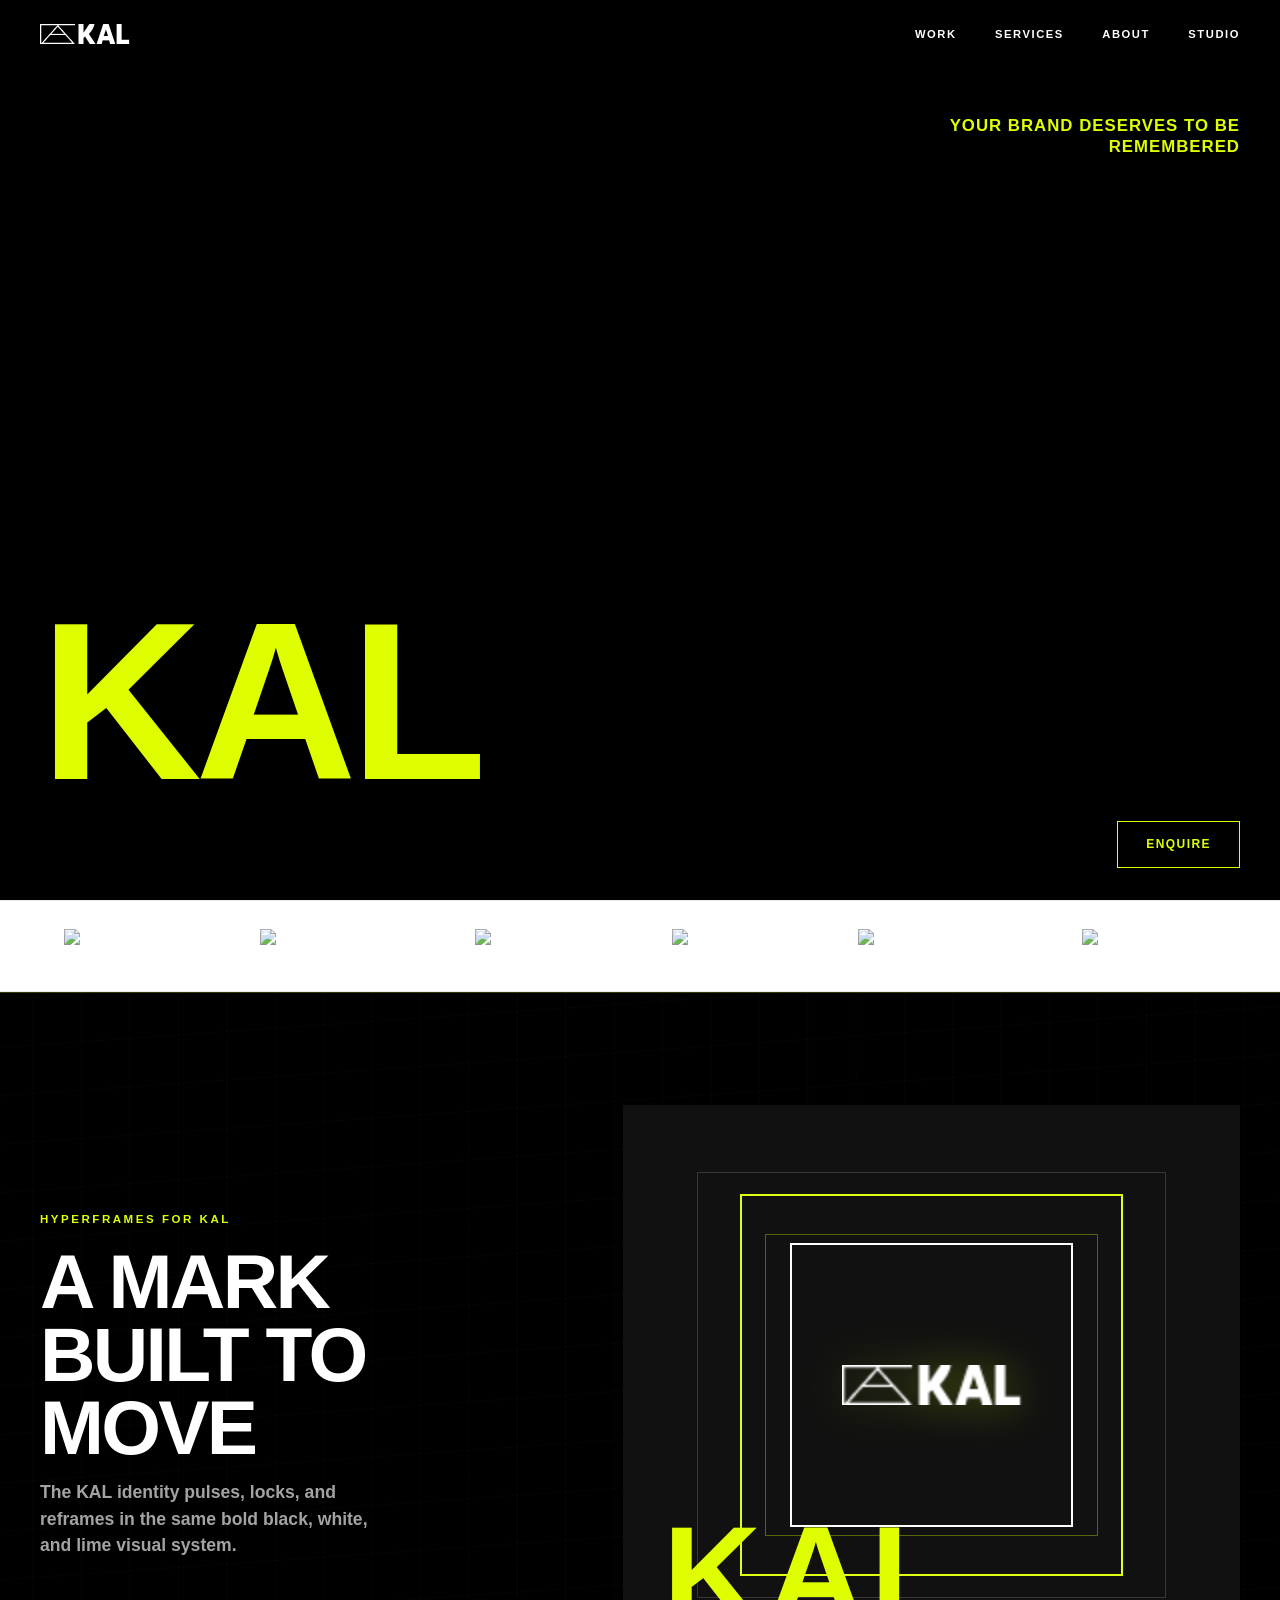
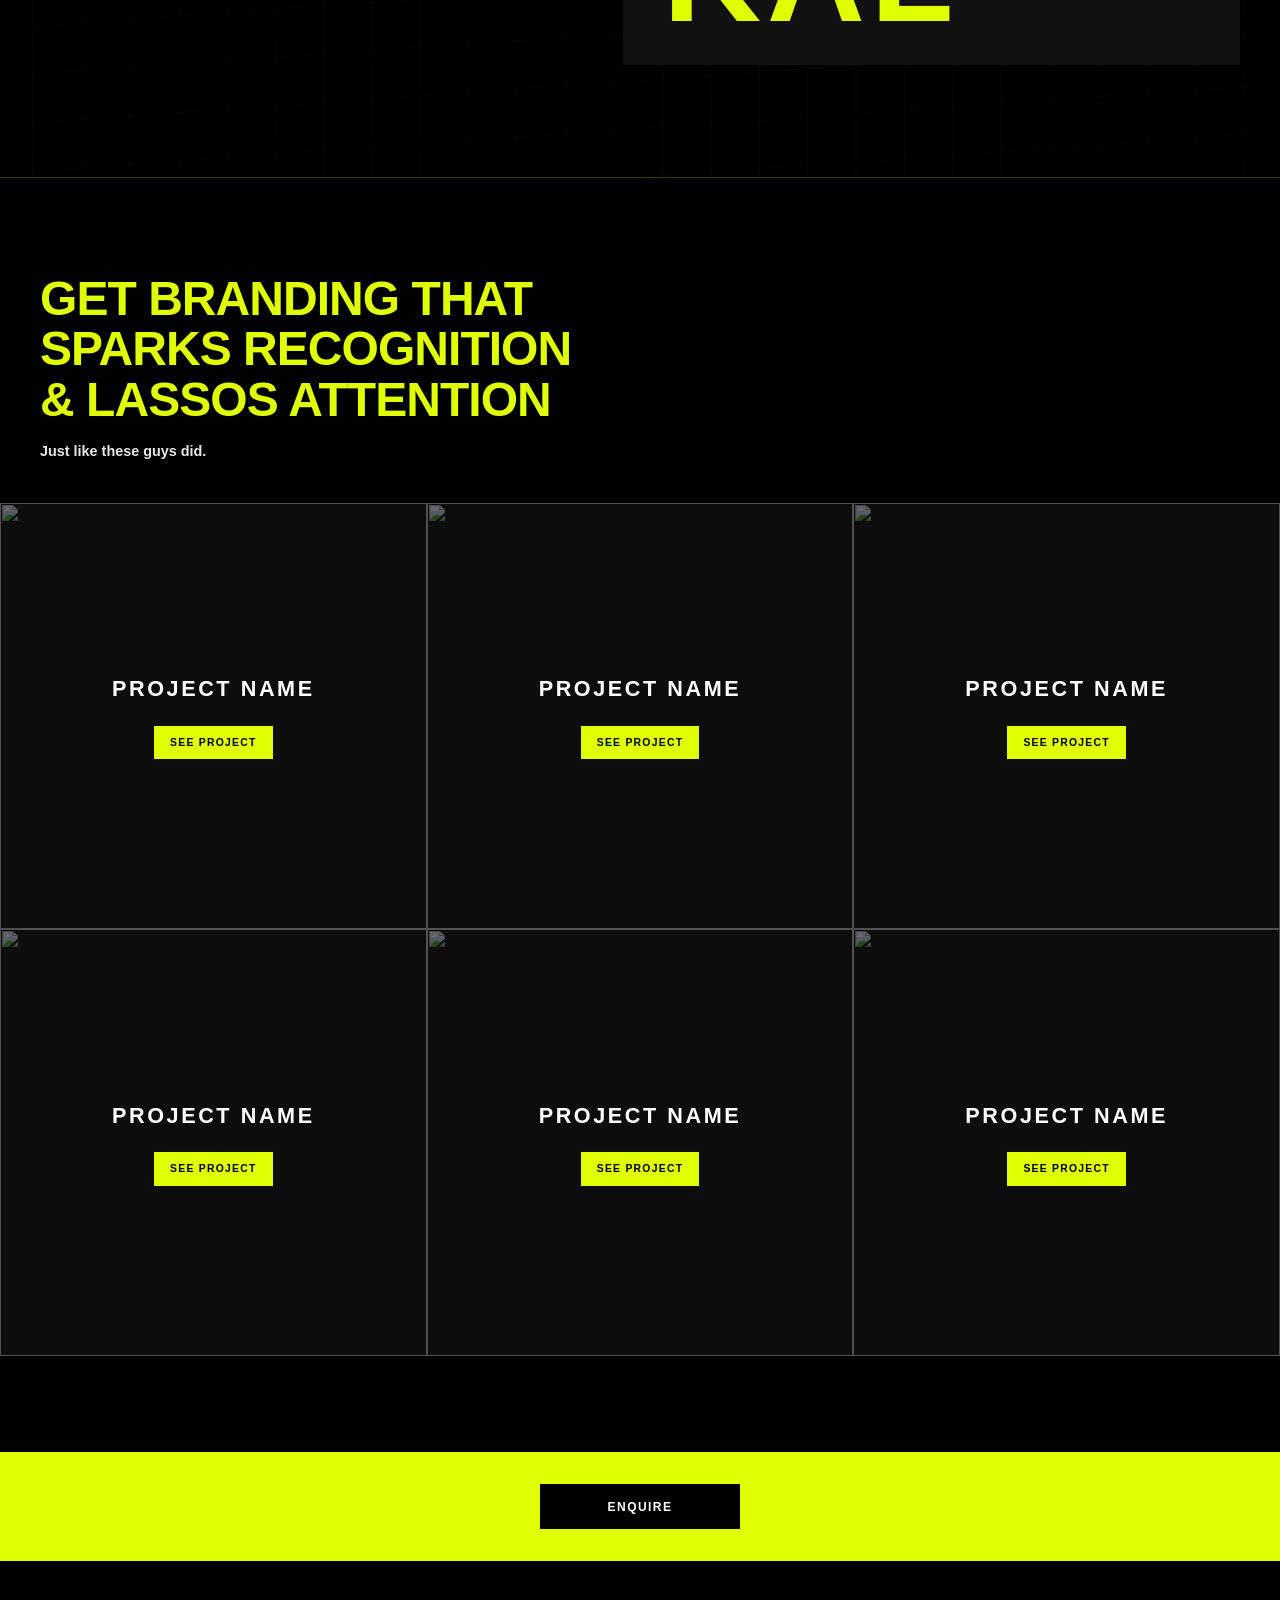
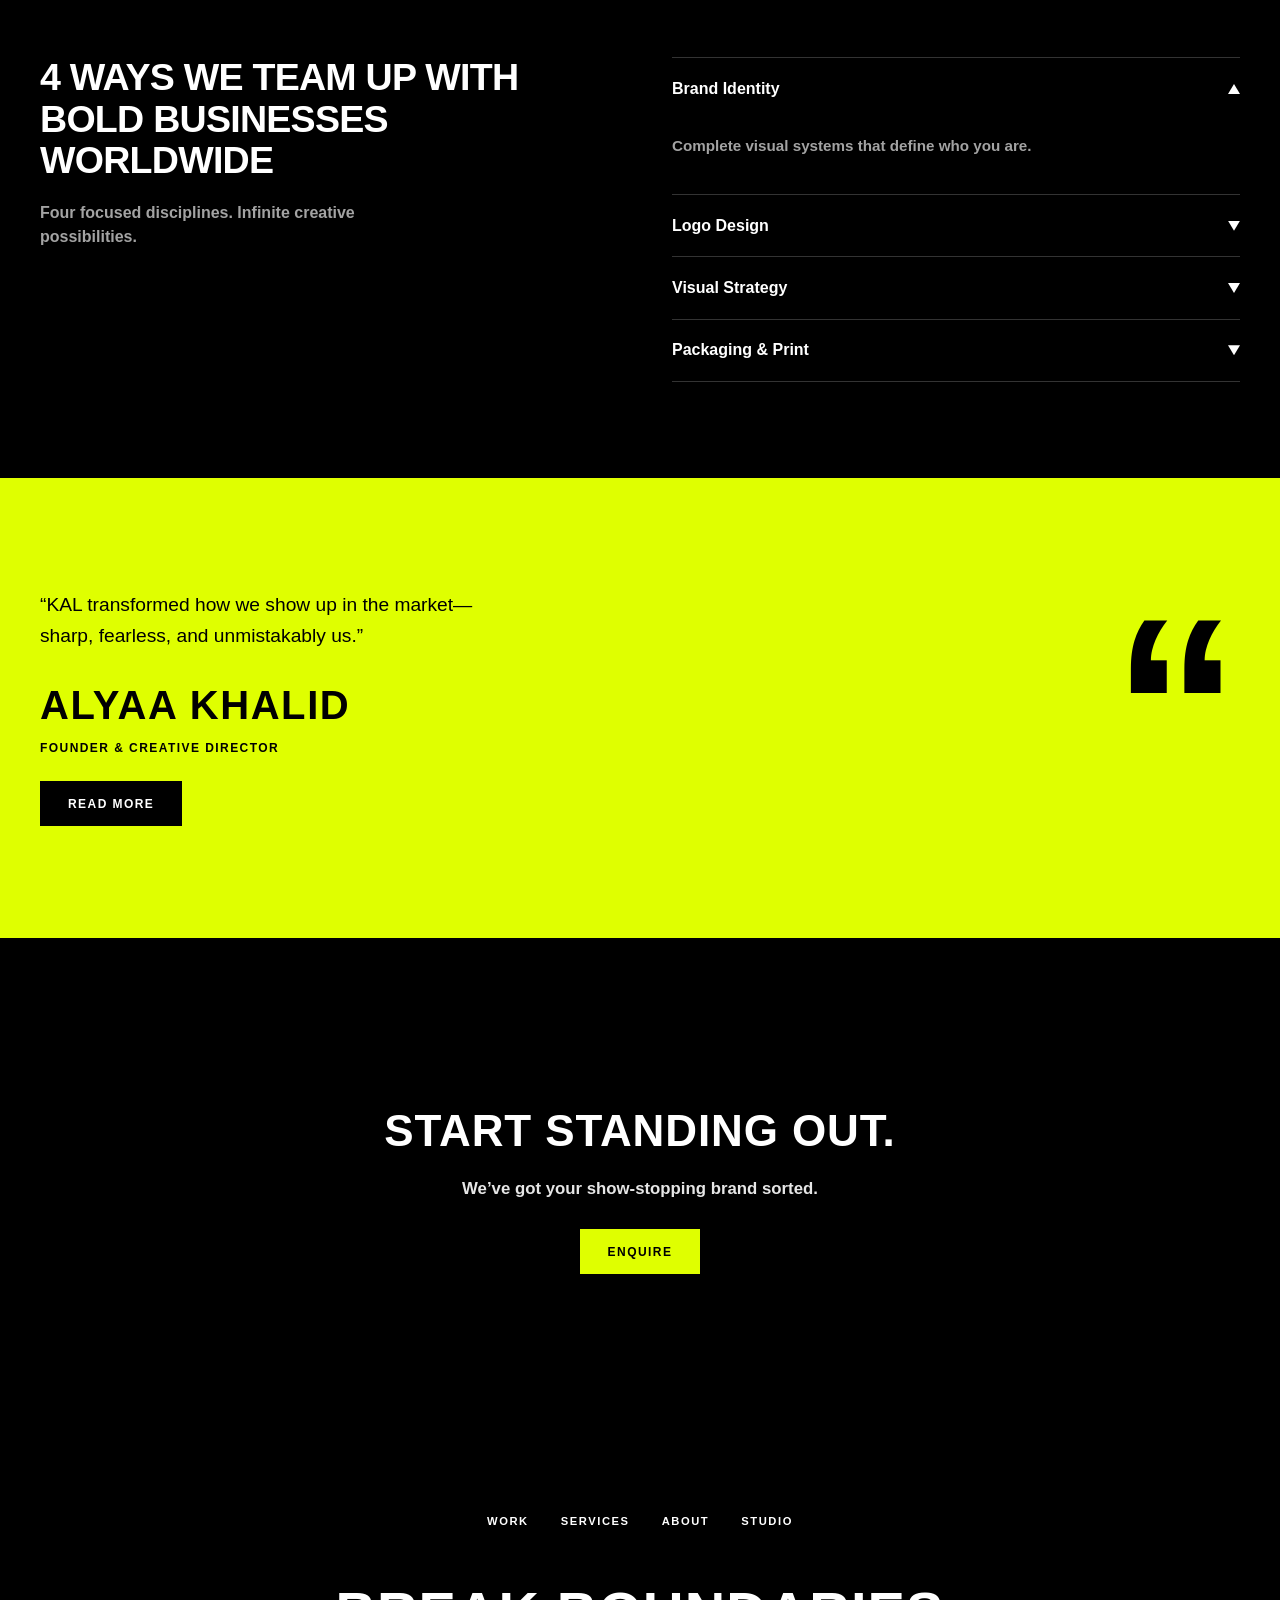
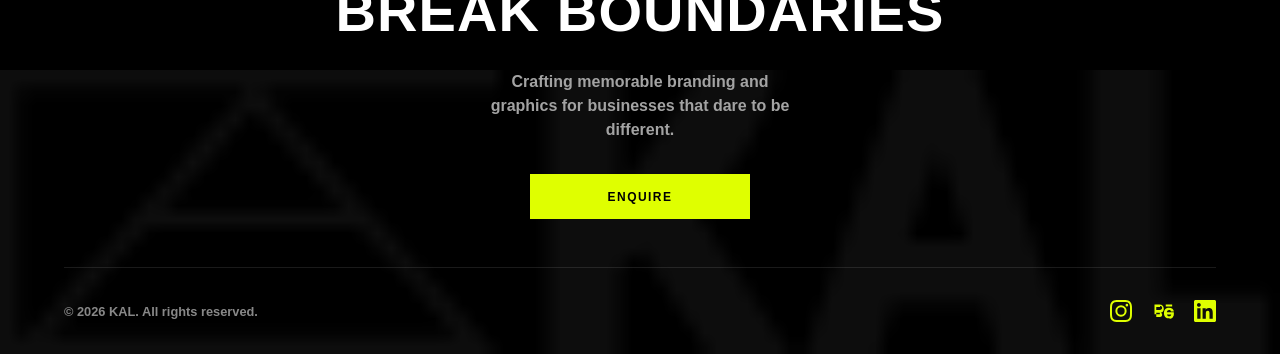
==== commit 08755544: "Add-KAL-HyperFrames-animation" ====
--- a/index.html
+++ b/index.html
@@ -96,6 +96,25 @@
       </div>
     </section>
 
+    <section class="kal-hyper" aria-labelledby="kal-hyper-title">
+      <div class="container kal-hyper__grid">
+        <div class="kal-hyper__copy">
+          <p class="kal-hyper__eyebrow">HYPERFRAMES FOR KAL</p>
+          <h2 id="kal-hyper-title" class="kal-hyper__title">A MARK BUILT TO MOVE</h2>
+          <p class="kal-hyper__text">The KAL identity pulses, locks, and reframes in the same bold black, white, and lime visual system.</p>
+        </div>
+        <div class="kal-hyper__stage" aria-label="Animated KAL logo treatment">
+          <div class="kal-hyper__frame kal-hyper__frame--one" aria-hidden="true"></div>
+          <div class="kal-hyper__frame kal-hyper__frame--two" aria-hidden="true"></div>
+          <div class="kal-hyper__scan" aria-hidden="true"></div>
+          <img class="kal-hyper__logo" src="logo.png" width="180" height="180" alt="KAL logo" />
+          <div class="kal-hyper__word" aria-hidden="true">
+            <span>K</span><span>A</span><span>L</span>
+          </div>
+        </div>
+      </div>
+    </section>
+
     <section id="work" class="section section--dark portfolio">
       <div class="container portfolio__intro">
         <h2 class="portfolio__headline">GET BRANDING THAT SPARKS RECOGNITION &amp; LASSOS ATTENTION</h2>
--- a/styles.css
+++ b/styles.css
@@ -486,6 +486,207 @@
   opacity: 1;
 }
 
+/* ----- KAL HyperFrames animation ----- */
+.kal-hyper {
+  position: relative;
+  overflow: hidden;
+  background: var(--black);
+  padding: clamp(3rem, 9vw, 7rem) 0;
+  border-block: 1px solid rgba(223, 255, 0, 0.22);
+}
+
+.kal-hyper::before {
+  content: "";
+  position: absolute;
+  inset: 0;
+  opacity: 0.22;
+  background:
+    linear-gradient(rgba(223, 255, 0, 0.1) 1px, transparent 1px),
+    linear-gradient(90deg, rgba(223, 255, 0, 0.1) 1px, transparent 1px);
+  background-size: 44px 44px;
+  transform: skewY(-4deg) scale(1.1);
+  animation: kal-grid-drift 12s linear infinite;
+  pointer-events: none;
+}
+
+.kal-hyper__grid {
+  position: relative;
+  z-index: 1;
+  display: grid;
+  grid-template-columns: minmax(0, 0.8fr) minmax(280px, 1fr);
+  gap: clamp(2rem, 7vw, 6rem);
+  align-items: center;
+}
+
+.kal-hyper__eyebrow {
+  margin: 0 0 1rem;
+  color: var(--lime);
+  font-size: 0.72rem;
+  font-weight: 800;
+  letter-spacing: 0.22em;
+}
+
+.kal-hyper__title {
+  margin: 0 0 1rem;
+  color: var(--white);
+  font-size: clamp(2rem, 6vw, 5rem);
+  font-weight: 900;
+  line-height: 0.95;
+  letter-spacing: -0.035em;
+  text-transform: uppercase;
+}
+
+.kal-hyper__text {
+  max-width: 34ch;
+  margin: 0;
+  color: var(--grey);
+  font-size: clamp(0.95rem, 2vw, 1.1rem);
+}
+
+.kal-hyper__stage {
+  position: relative;
+  display: grid;
+  place-items: center;
+  min-height: clamp(320px, 48vw, 560px);
+  background: var(--charcoal);
+  isolation: isolate;
+  overflow: hidden;
+}
+
+.kal-hyper__stage::before,
+.kal-hyper__stage::after {
+  content: "";
+  position: absolute;
+  z-index: -1;
+  inset: 12%;
+  border: 1px solid rgba(255, 255, 255, 0.16);
+  animation: kal-frame-pulse 4.8s var(--ease) infinite;
+}
+
+.kal-hyper__stage::after {
+  inset: 23%;
+  border-color: rgba(223, 255, 0, 0.34);
+  animation-delay: -1.6s;
+}
+
+.kal-hyper__frame {
+  position: absolute;
+  width: 62%;
+  aspect-ratio: 1;
+  border: 2px solid var(--lime);
+  mix-blend-mode: screen;
+  animation: kal-orbit 7s var(--ease) infinite;
+}
+
+.kal-hyper__frame--two {
+  width: 46%;
+  border-color: var(--white);
+  animation-name: kal-orbit-reverse;
+  animation-delay: -2.1s;
+}
+
+.kal-hyper__scan {
+  position: absolute;
+  inset: 0;
+  background: linear-gradient(180deg, transparent 0%, rgba(223, 255, 0, 0.24) 48%, transparent 56%);
+  transform: translateY(-105%);
+  animation: kal-scan 3.8s linear infinite;
+  pointer-events: none;
+}
+
+.kal-hyper__logo {
+  width: clamp(88px, 16vw, 180px);
+  height: auto;
+  filter: drop-shadow(0 0 22px rgba(223, 255, 0, 0.35));
+  animation: kal-logo-lock 3.2s var(--ease) infinite;
+}
+
+.kal-hyper__word {
+  position: absolute;
+  bottom: clamp(1.25rem, 4vw, 2.5rem);
+  left: clamp(1.25rem, 4vw, 2.5rem);
+  display: flex;
+  gap: 0.12em;
+  color: var(--lime);
+  font-size: clamp(3.5rem, 12vw, 8.5rem);
+  font-weight: 900;
+  line-height: 0.75;
+  letter-spacing: -0.08em;
+}
+
+.kal-hyper__word span {
+  display: inline-block;
+  animation: kal-letter-hit 2.4s var(--ease) infinite;
+}
+
+.kal-hyper__word span:nth-child(2) {
+  animation-delay: 0.13s;
+}
+
+.kal-hyper__word span:nth-child(3) {
+  animation-delay: 0.26s;
+}
+
+@keyframes kal-grid-drift {
+  to { background-position: 88px 44px, 88px 44px; }
+}
+
+@keyframes kal-frame-pulse {
+  0%, 100% { transform: scale(0.92); opacity: 0.25; }
+  50% { transform: scale(1.04); opacity: 0.85; }
+}
+
+@keyframes kal-orbit {
+  0%, 100% { transform: rotate(0deg) scale(0.9); opacity: 0.35; }
+  45% { transform: rotate(12deg) scale(1.06); opacity: 1; }
+  70% { transform: rotate(-5deg) scale(0.96); opacity: 0.7; }
+}
+
+@keyframes kal-orbit-reverse {
+  0%, 100% { transform: rotate(0deg) scale(1); opacity: 0.28; }
+  50% { transform: rotate(-18deg) scale(1.14); opacity: 0.86; }
+}
+
+@keyframes kal-scan {
+  0%, 18% { transform: translateY(-105%); }
+  55%, 100% { transform: translateY(105%); }
+}
+
+@keyframes kal-logo-lock {
+  0%, 100% { transform: scale(1); }
+  42% { transform: scale(1.08); }
+  46% { transform: translateX(-2px) scale(1.08); }
+  50% { transform: translateX(2px) scale(1.08); }
+  54% { transform: translateX(0) scale(1.08); }
+}
+
+@keyframes kal-letter-hit {
+  0%, 70%, 100% { transform: translateY(0); color: var(--lime); }
+  38% { transform: translateY(-0.12em); color: var(--white); }
+}
+
+@media (max-width: 767px) {
+  .kal-hyper__grid {
+    grid-template-columns: 1fr;
+  }
+
+  .kal-hyper__stage {
+    min-height: 340px;
+  }
+}
+
+@media (prefers-reduced-motion: reduce) {
+  .kal-hyper::before,
+  .kal-hyper__stage::before,
+  .kal-hyper__stage::after,
+  .kal-hyper__frame,
+  .kal-hyper__scan,
+  .kal-hyper__logo,
+  .kal-hyper__word span {
+    animation: none !important;
+  }
+}
+
 /* ----- Portfolio ----- */
 .section {
   padding: clamp(3rem, 8vw, 6rem) 0;
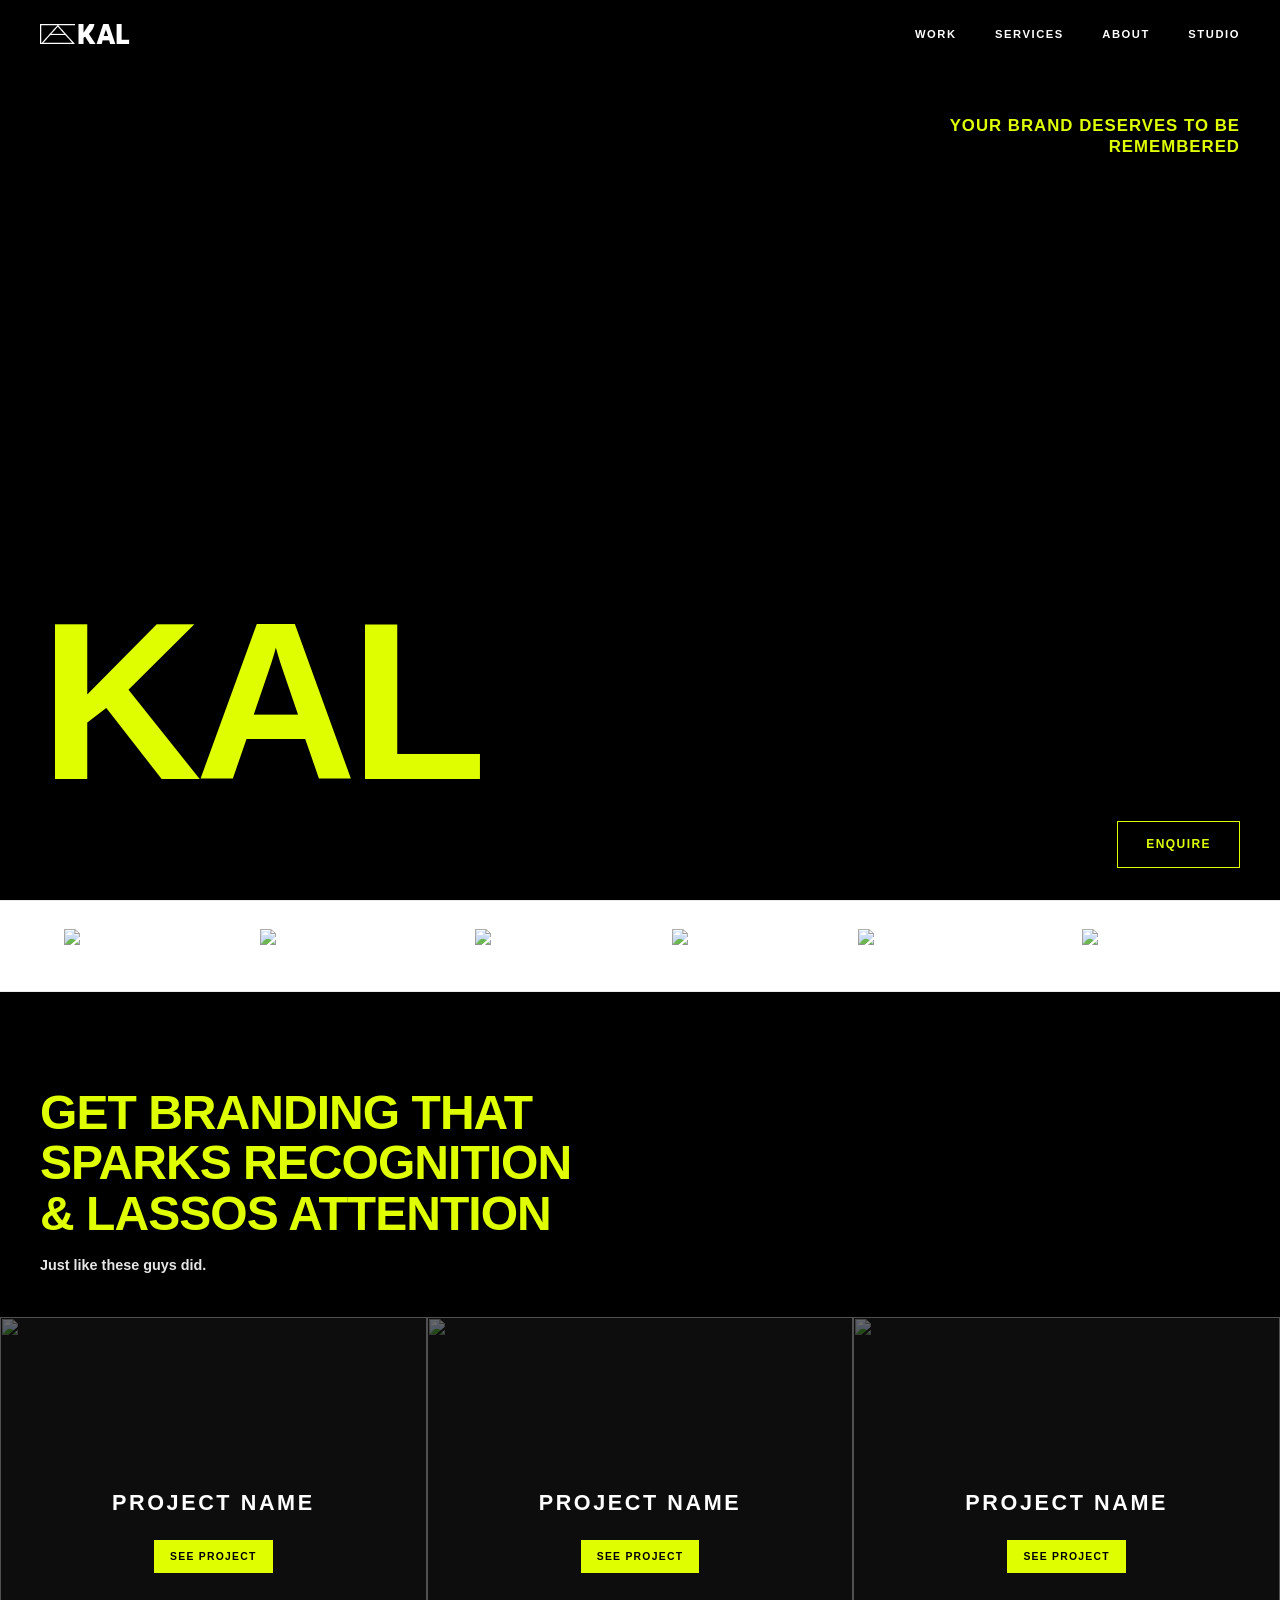
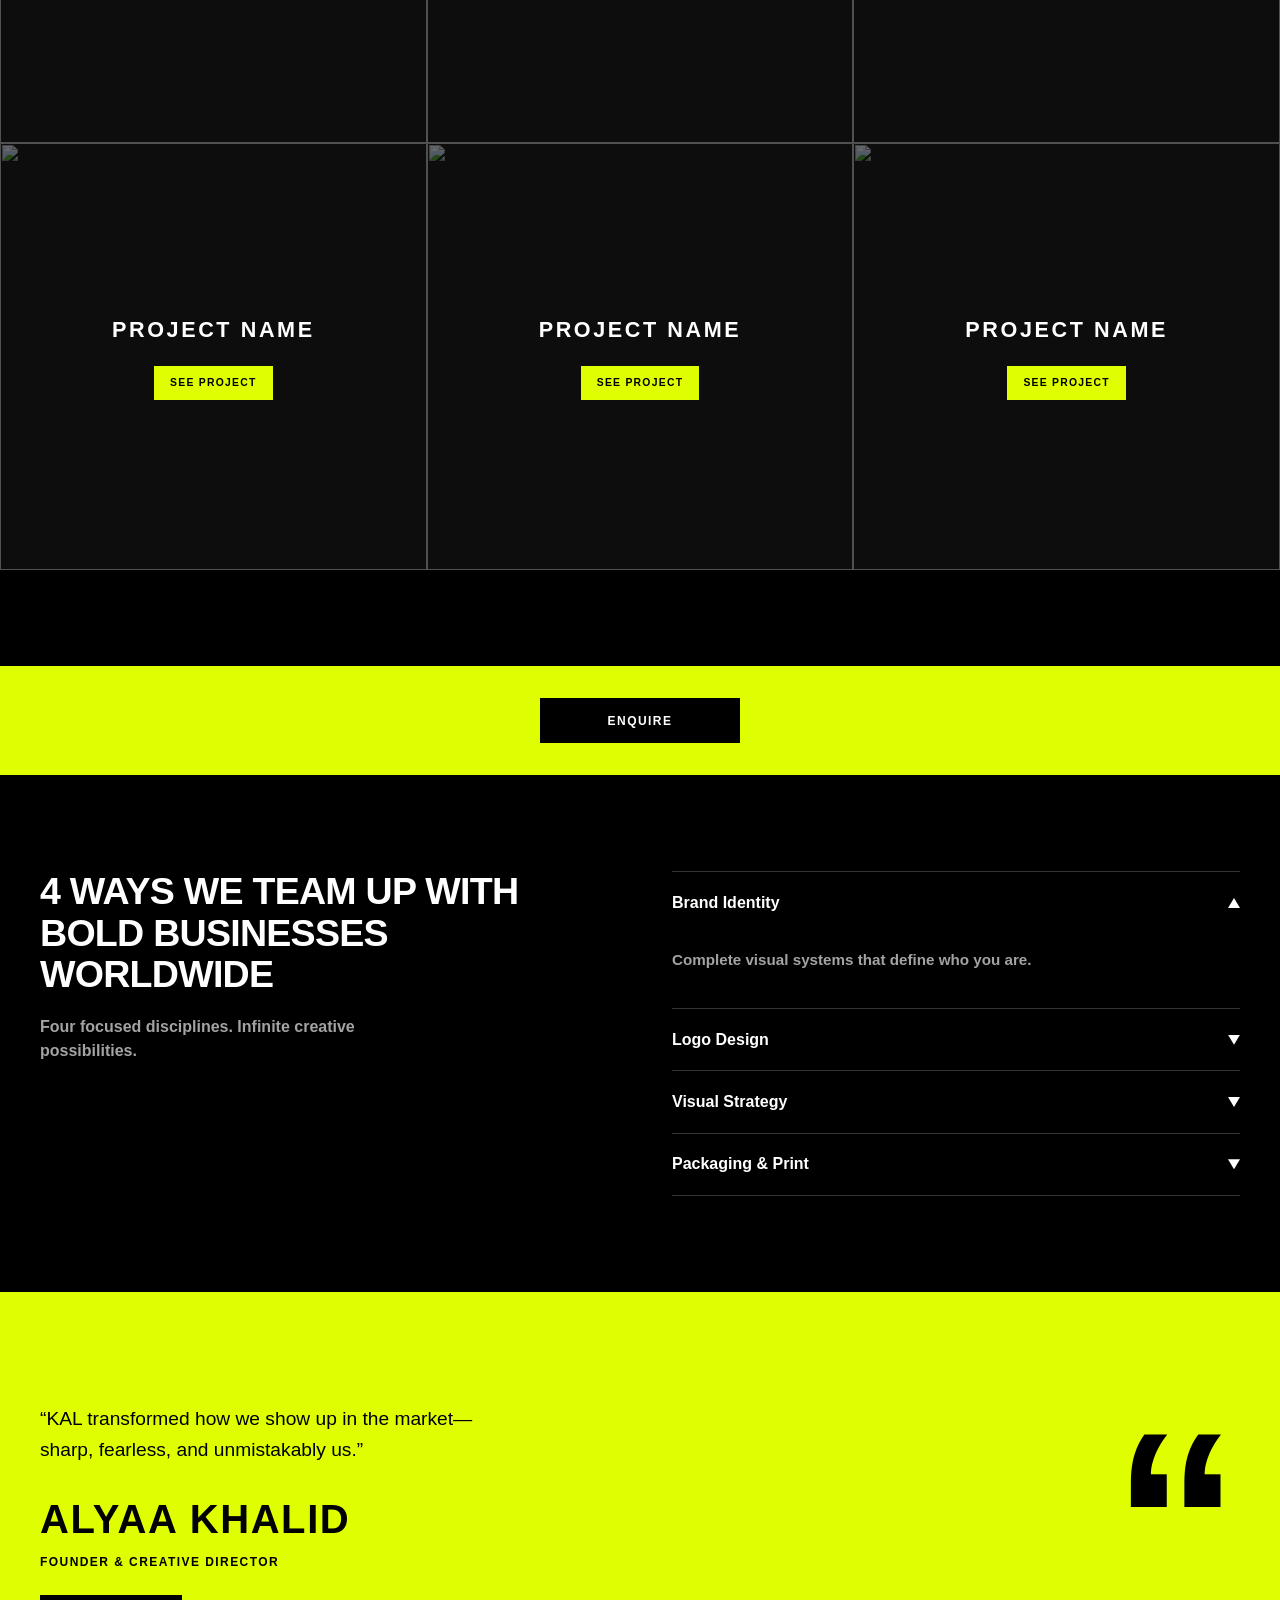
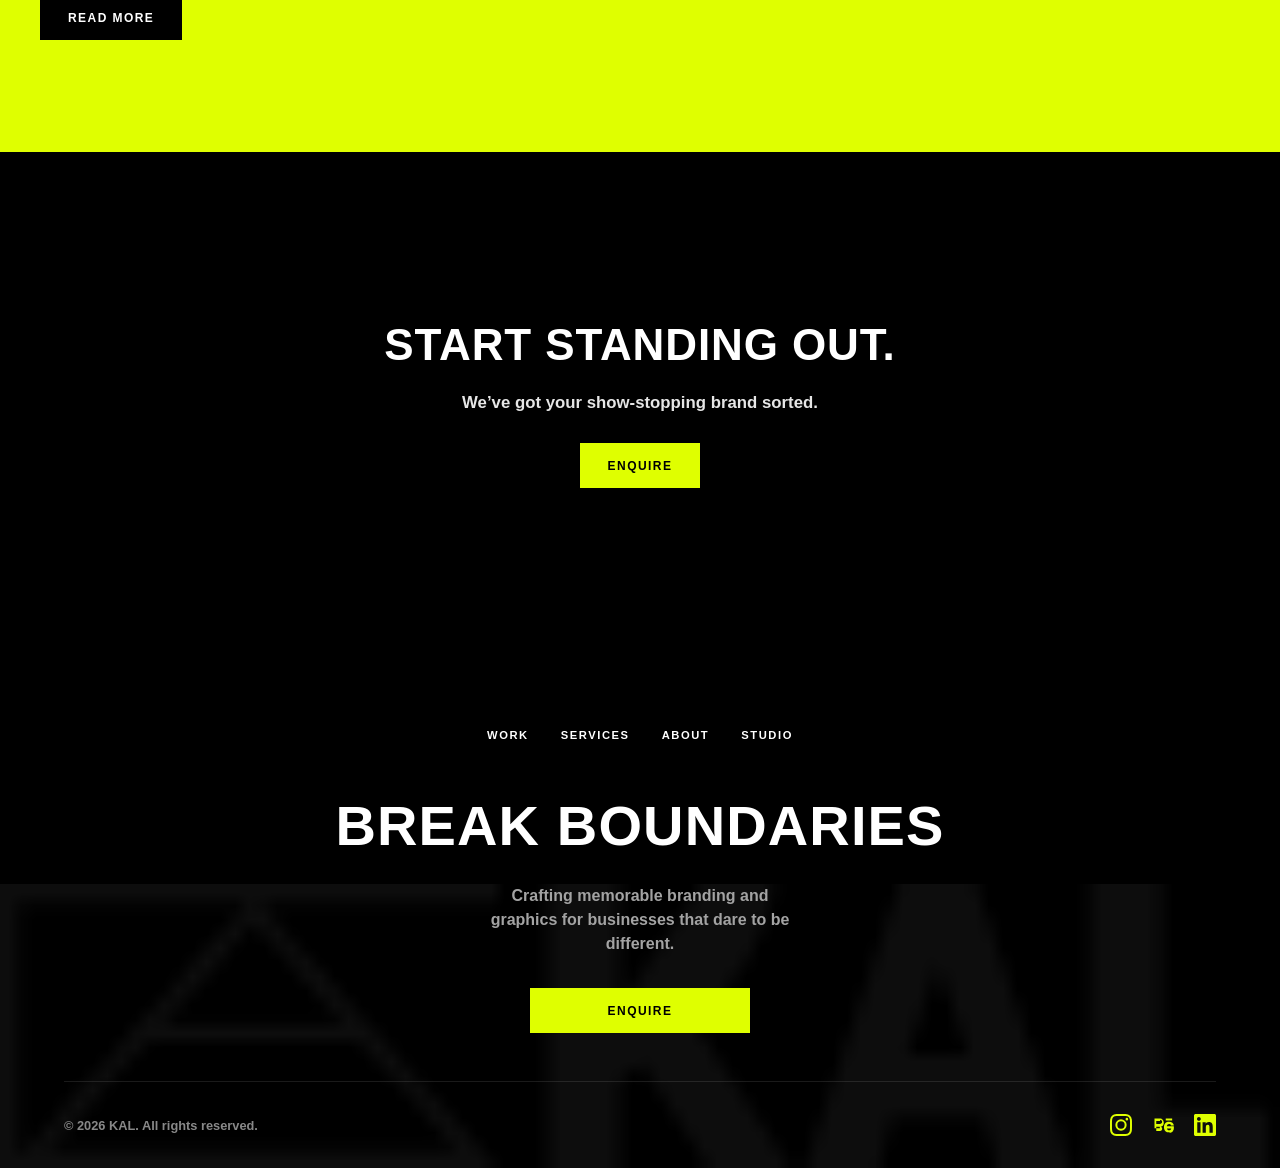
==== commit 825ae077: "Revert "Add-KAL-HyperFrames-animation" This reverts commit 08755544690031039220812f210d511189c04cf3." ====
--- a/index.html
+++ b/index.html
@@ -96,25 +96,6 @@
       </div>
     </section>
 
-    <section class="kal-hyper" aria-labelledby="kal-hyper-title">
-      <div class="container kal-hyper__grid">
-        <div class="kal-hyper__copy">
-          <p class="kal-hyper__eyebrow">HYPERFRAMES FOR KAL</p>
-          <h2 id="kal-hyper-title" class="kal-hyper__title">A MARK BUILT TO MOVE</h2>
-          <p class="kal-hyper__text">The KAL identity pulses, locks, and reframes in the same bold black, white, and lime visual system.</p>
-        </div>
-        <div class="kal-hyper__stage" aria-label="Animated KAL logo treatment">
-          <div class="kal-hyper__frame kal-hyper__frame--one" aria-hidden="true"></div>
-          <div class="kal-hyper__frame kal-hyper__frame--two" aria-hidden="true"></div>
-          <div class="kal-hyper__scan" aria-hidden="true"></div>
-          <img class="kal-hyper__logo" src="logo.png" width="180" height="180" alt="KAL logo" />
-          <div class="kal-hyper__word" aria-hidden="true">
-            <span>K</span><span>A</span><span>L</span>
-          </div>
-        </div>
-      </div>
-    </section>
-
     <section id="work" class="section section--dark portfolio">
       <div class="container portfolio__intro">
         <h2 class="portfolio__headline">GET BRANDING THAT SPARKS RECOGNITION &amp; LASSOS ATTENTION</h2>
--- a/styles.css
+++ b/styles.css
@@ -486,207 +486,6 @@
   opacity: 1;
 }
 
-/* ----- KAL HyperFrames animation ----- */
-.kal-hyper {
-  position: relative;
-  overflow: hidden;
-  background: var(--black);
-  padding: clamp(3rem, 9vw, 7rem) 0;
-  border-block: 1px solid rgba(223, 255, 0, 0.22);
-}
-
-.kal-hyper::before {
-  content: "";
-  position: absolute;
-  inset: 0;
-  opacity: 0.22;
-  background:
-    linear-gradient(rgba(223, 255, 0, 0.1) 1px, transparent 1px),
-    linear-gradient(90deg, rgba(223, 255, 0, 0.1) 1px, transparent 1px);
-  background-size: 44px 44px;
-  transform: skewY(-4deg) scale(1.1);
-  animation: kal-grid-drift 12s linear infinite;
-  pointer-events: none;
-}
-
-.kal-hyper__grid {
-  position: relative;
-  z-index: 1;
-  display: grid;
-  grid-template-columns: minmax(0, 0.8fr) minmax(280px, 1fr);
-  gap: clamp(2rem, 7vw, 6rem);
-  align-items: center;
-}
-
-.kal-hyper__eyebrow {
-  margin: 0 0 1rem;
-  color: var(--lime);
-  font-size: 0.72rem;
-  font-weight: 800;
-  letter-spacing: 0.22em;
-}
-
-.kal-hyper__title {
-  margin: 0 0 1rem;
-  color: var(--white);
-  font-size: clamp(2rem, 6vw, 5rem);
-  font-weight: 900;
-  line-height: 0.95;
-  letter-spacing: -0.035em;
-  text-transform: uppercase;
-}
-
-.kal-hyper__text {
-  max-width: 34ch;
-  margin: 0;
-  color: var(--grey);
-  font-size: clamp(0.95rem, 2vw, 1.1rem);
-}
-
-.kal-hyper__stage {
-  position: relative;
-  display: grid;
-  place-items: center;
-  min-height: clamp(320px, 48vw, 560px);
-  background: var(--charcoal);
-  isolation: isolate;
-  overflow: hidden;
-}
-
-.kal-hyper__stage::before,
-.kal-hyper__stage::after {
-  content: "";
-  position: absolute;
-  z-index: -1;
-  inset: 12%;
-  border: 1px solid rgba(255, 255, 255, 0.16);
-  animation: kal-frame-pulse 4.8s var(--ease) infinite;
-}
-
-.kal-hyper__stage::after {
-  inset: 23%;
-  border-color: rgba(223, 255, 0, 0.34);
-  animation-delay: -1.6s;
-}
-
-.kal-hyper__frame {
-  position: absolute;
-  width: 62%;
-  aspect-ratio: 1;
-  border: 2px solid var(--lime);
-  mix-blend-mode: screen;
-  animation: kal-orbit 7s var(--ease) infinite;
-}
-
-.kal-hyper__frame--two {
-  width: 46%;
-  border-color: var(--white);
-  animation-name: kal-orbit-reverse;
-  animation-delay: -2.1s;
-}
-
-.kal-hyper__scan {
-  position: absolute;
-  inset: 0;
-  background: linear-gradient(180deg, transparent 0%, rgba(223, 255, 0, 0.24) 48%, transparent 56%);
-  transform: translateY(-105%);
-  animation: kal-scan 3.8s linear infinite;
-  pointer-events: none;
-}
-
-.kal-hyper__logo {
-  width: clamp(88px, 16vw, 180px);
-  height: auto;
-  filter: drop-shadow(0 0 22px rgba(223, 255, 0, 0.35));
-  animation: kal-logo-lock 3.2s var(--ease) infinite;
-}
-
-.kal-hyper__word {
-  position: absolute;
-  bottom: clamp(1.25rem, 4vw, 2.5rem);
-  left: clamp(1.25rem, 4vw, 2.5rem);
-  display: flex;
-  gap: 0.12em;
-  color: var(--lime);
-  font-size: clamp(3.5rem, 12vw, 8.5rem);
-  font-weight: 900;
-  line-height: 0.75;
-  letter-spacing: -0.08em;
-}
-
-.kal-hyper__word span {
-  display: inline-block;
-  animation: kal-letter-hit 2.4s var(--ease) infinite;
-}
-
-.kal-hyper__word span:nth-child(2) {
-  animation-delay: 0.13s;
-}
-
-.kal-hyper__word span:nth-child(3) {
-  animation-delay: 0.26s;
-}
-
-@keyframes kal-grid-drift {
-  to { background-position: 88px 44px, 88px 44px; }
-}
-
-@keyframes kal-frame-pulse {
-  0%, 100% { transform: scale(0.92); opacity: 0.25; }
-  50% { transform: scale(1.04); opacity: 0.85; }
-}
-
-@keyframes kal-orbit {
-  0%, 100% { transform: rotate(0deg) scale(0.9); opacity: 0.35; }
-  45% { transform: rotate(12deg) scale(1.06); opacity: 1; }
-  70% { transform: rotate(-5deg) scale(0.96); opacity: 0.7; }
-}
-
-@keyframes kal-orbit-reverse {
-  0%, 100% { transform: rotate(0deg) scale(1); opacity: 0.28; }
-  50% { transform: rotate(-18deg) scale(1.14); opacity: 0.86; }
-}
-
-@keyframes kal-scan {
-  0%, 18% { transform: translateY(-105%); }
-  55%, 100% { transform: translateY(105%); }
-}
-
-@keyframes kal-logo-lock {
-  0%, 100% { transform: scale(1); }
-  42% { transform: scale(1.08); }
-  46% { transform: translateX(-2px) scale(1.08); }
-  50% { transform: translateX(2px) scale(1.08); }
-  54% { transform: translateX(0) scale(1.08); }
-}
-
-@keyframes kal-letter-hit {
-  0%, 70%, 100% { transform: translateY(0); color: var(--lime); }
-  38% { transform: translateY(-0.12em); color: var(--white); }
-}
-
-@media (max-width: 767px) {
-  .kal-hyper__grid {
-    grid-template-columns: 1fr;
-  }
-
-  .kal-hyper__stage {
-    min-height: 340px;
-  }
-}
-
-@media (prefers-reduced-motion: reduce) {
-  .kal-hyper::before,
-  .kal-hyper__stage::before,
-  .kal-hyper__stage::after,
-  .kal-hyper__frame,
-  .kal-hyper__scan,
-  .kal-hyper__logo,
-  .kal-hyper__word span {
-    animation: none !important;
-  }
-}
-
 /* ----- Portfolio ----- */
 .section {
   padding: clamp(3rem, 8vw, 6rem) 0;
